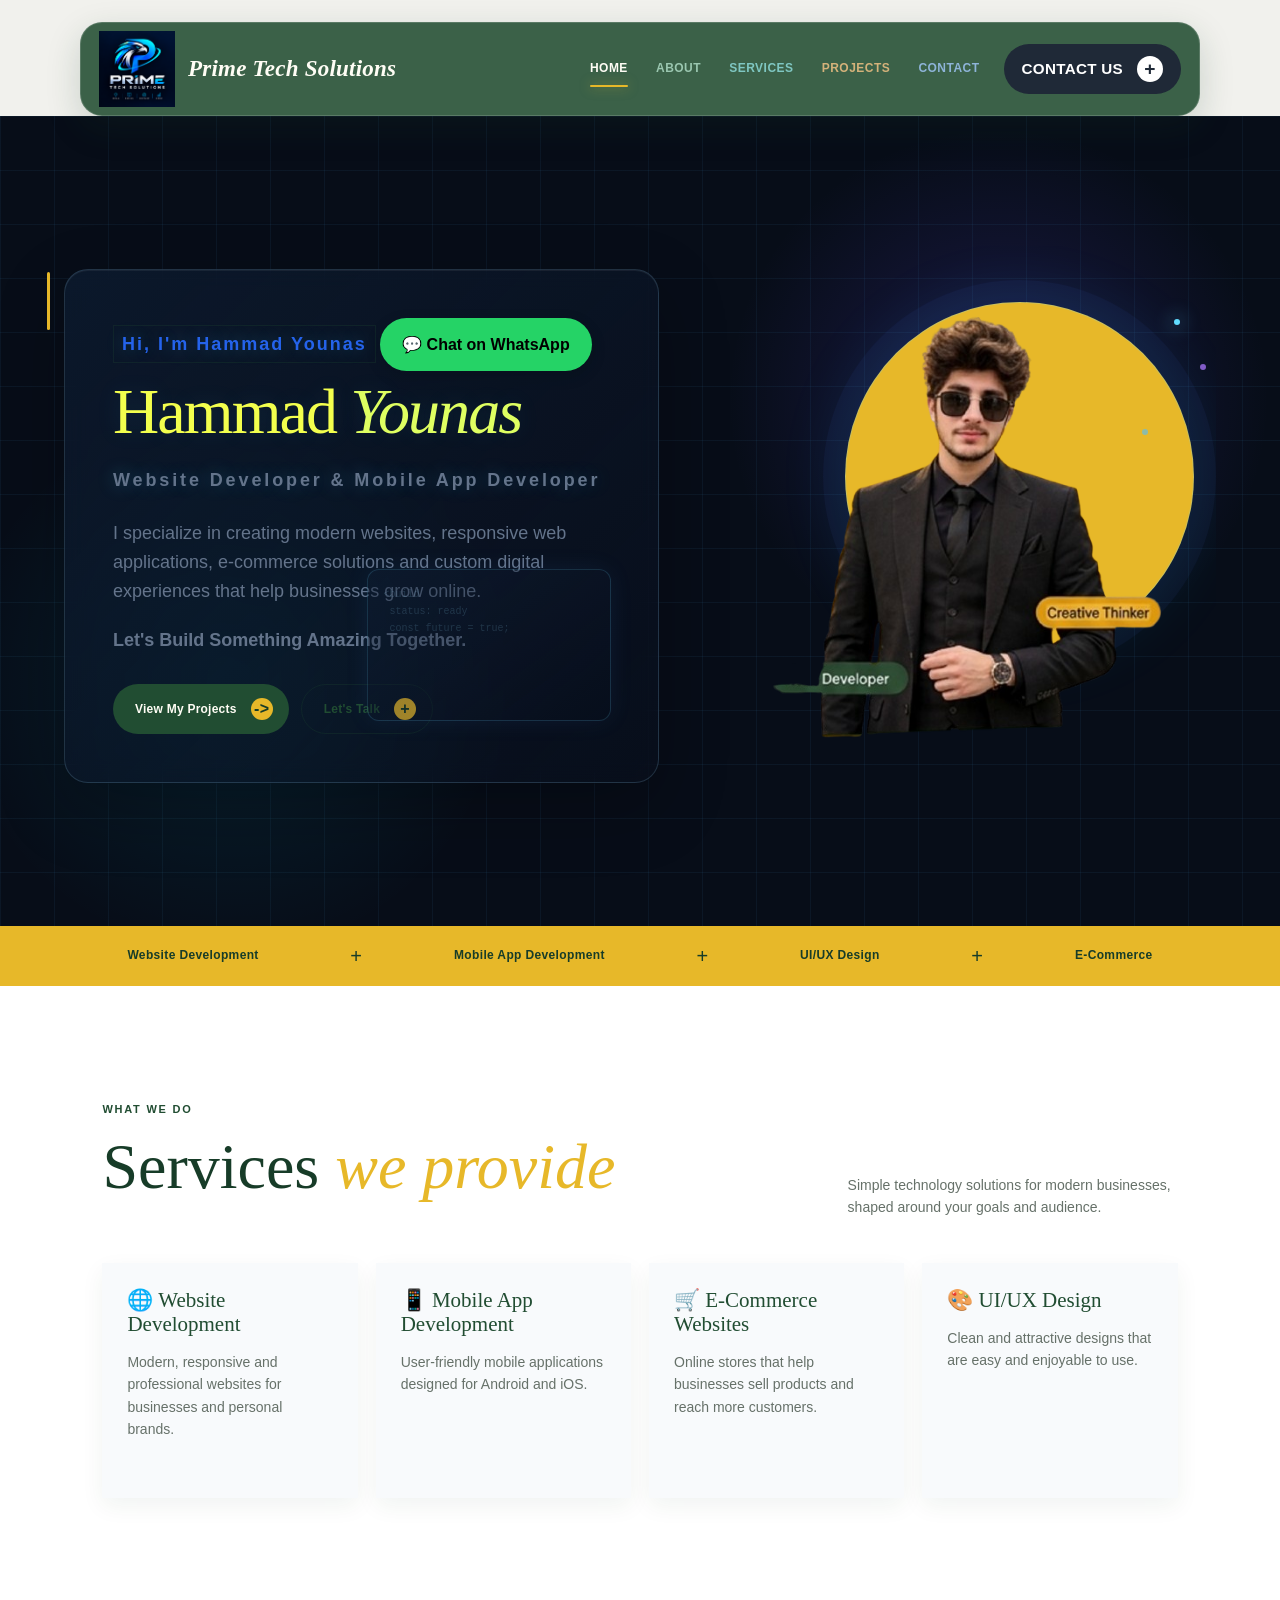
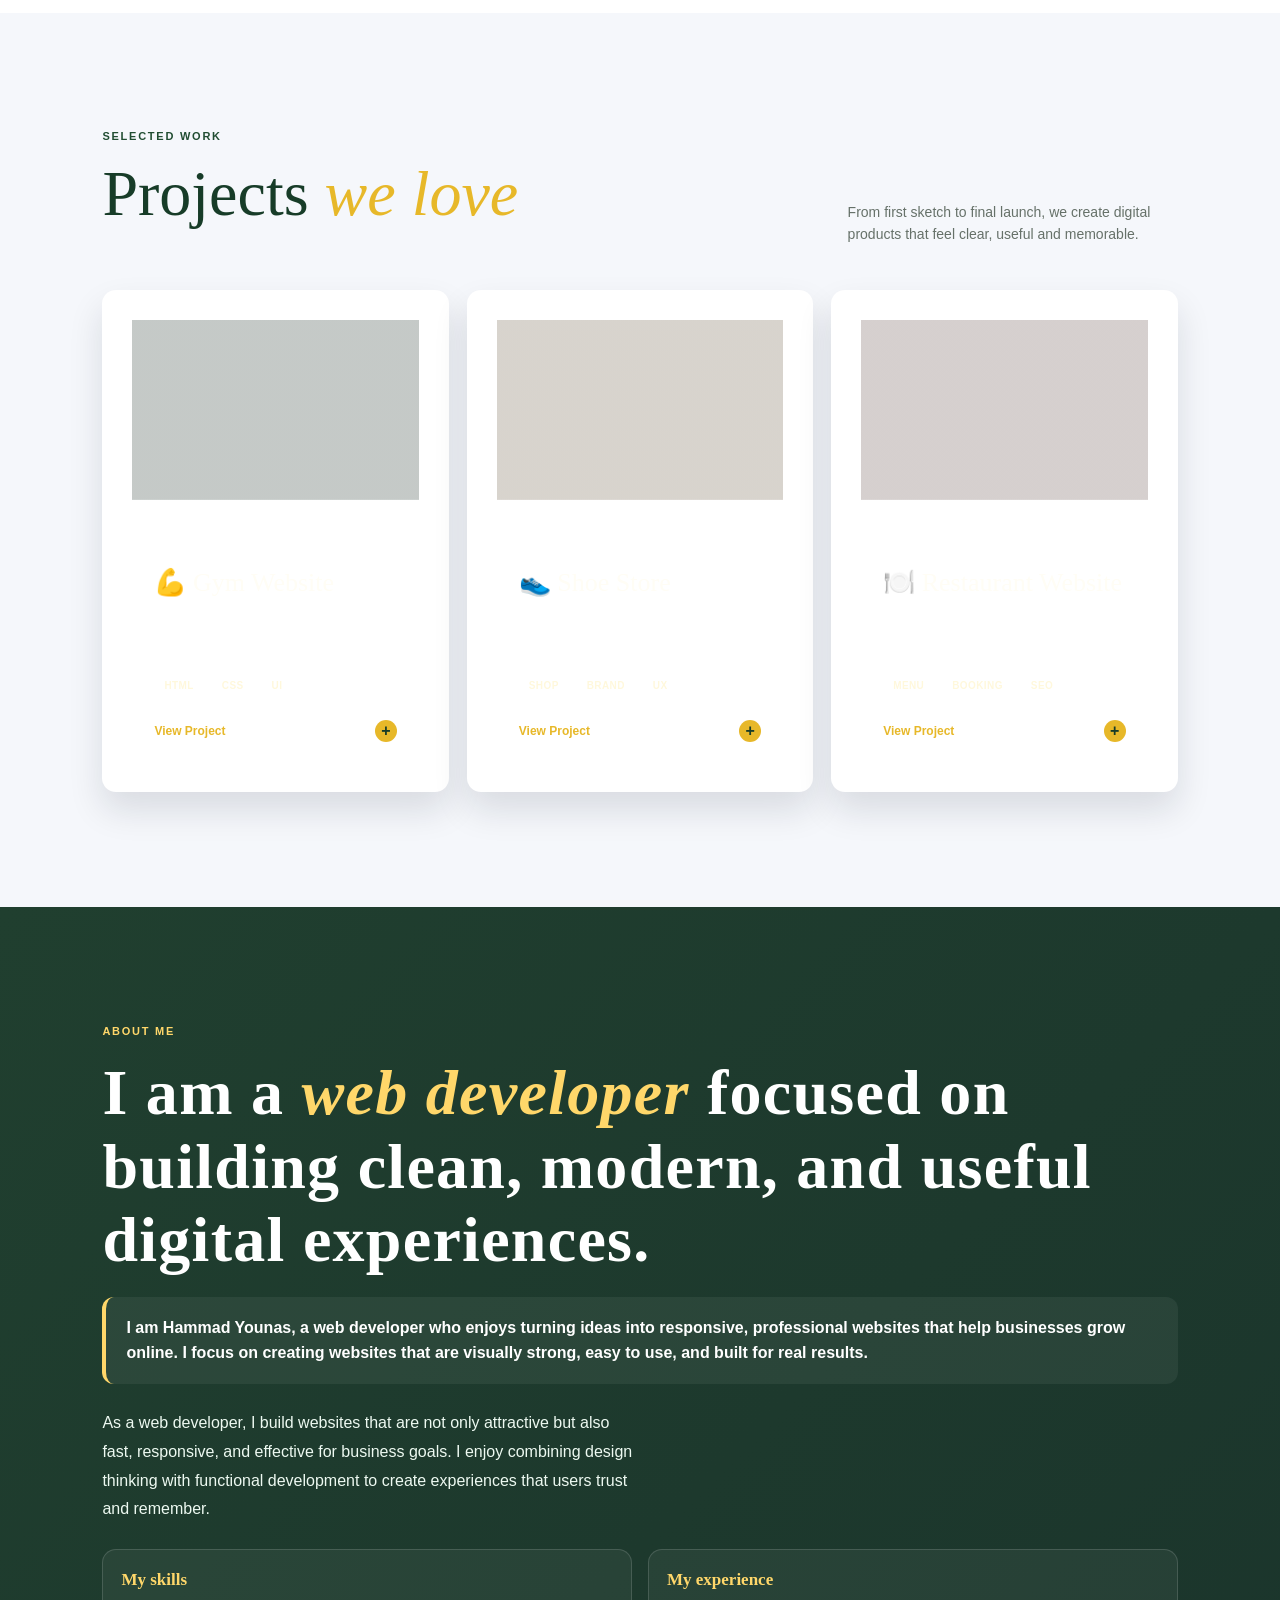
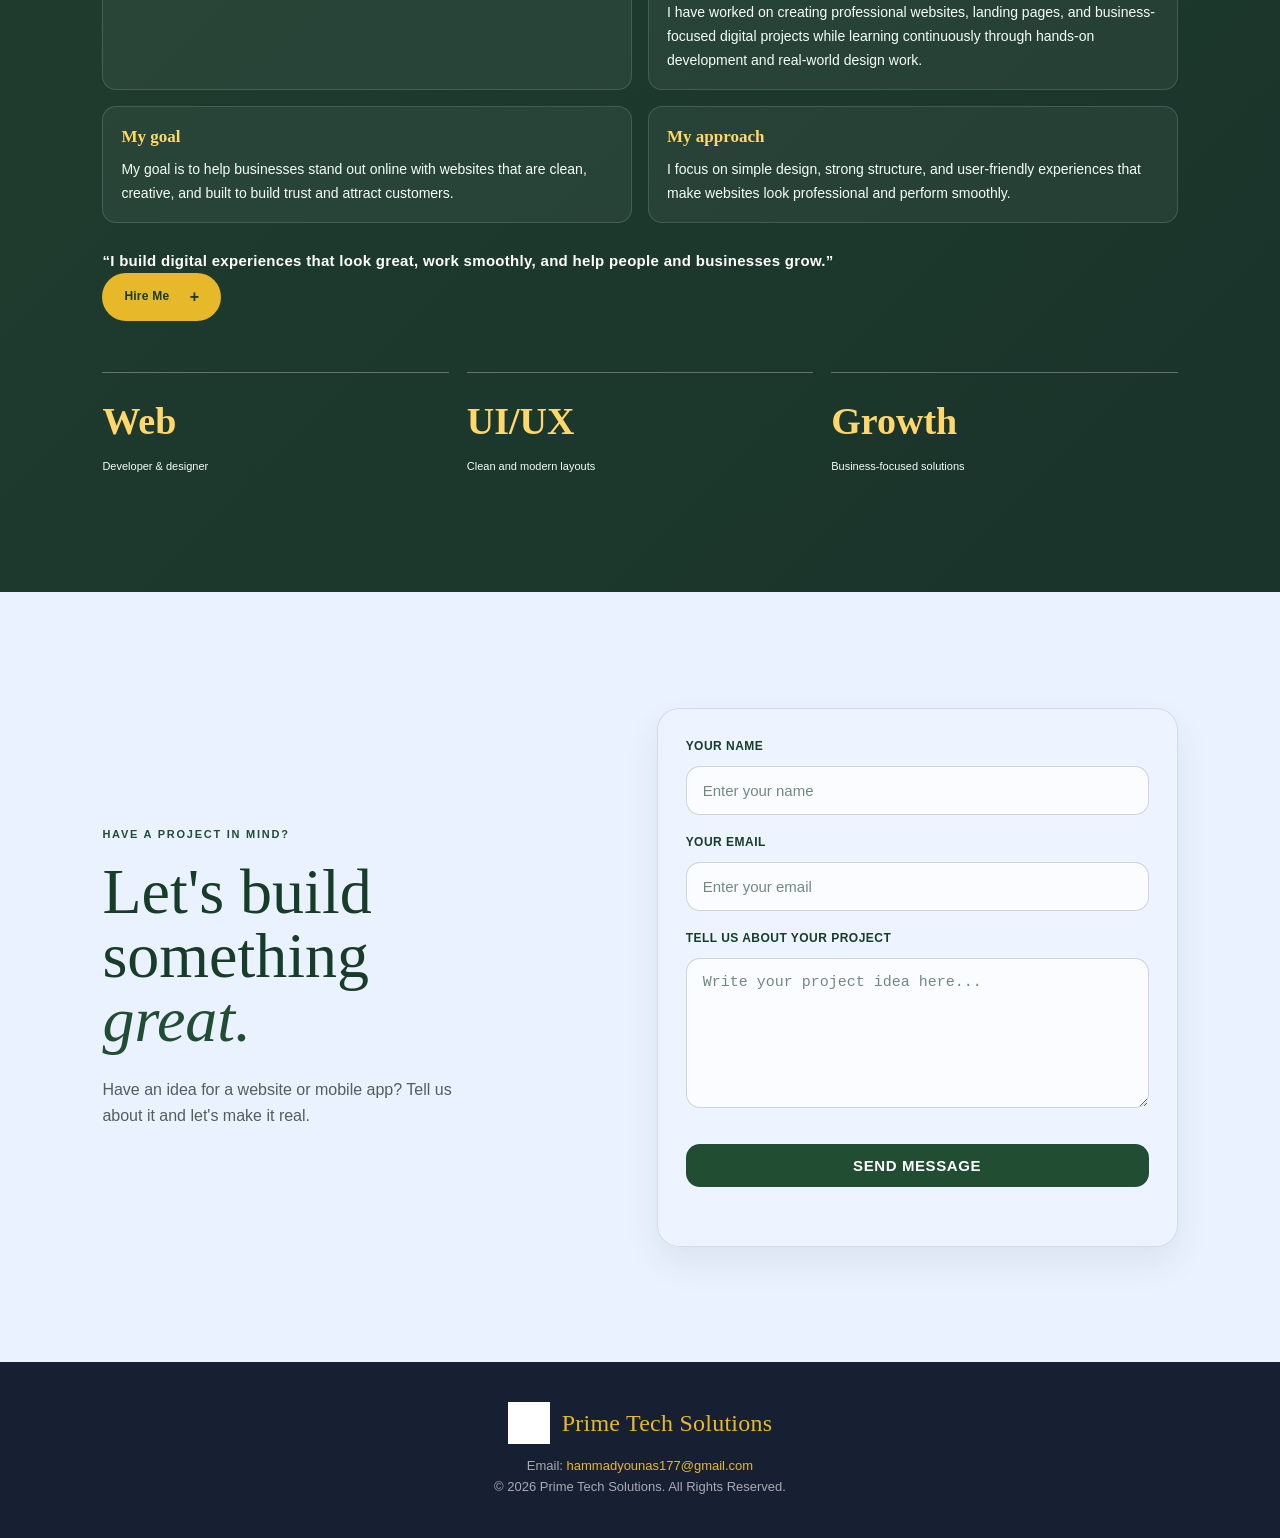
==== index.html @ 23f5b3a0 "Initial portfolio website" ====
<!DOCTYPE html>
<html lang="en">

<head>
    <meta charset="UTF-8">

    <!-- Makes website work properly on mobile -->
    <meta name="viewport" content="width=device-width, initial-scale=1.0">

    <title>Prime Tech Solutions</title>
    <meta name="description" content="Prime Tech Solutions creates modern websites, mobile apps, e-commerce solutions, and user-friendly digital experiences for growing businesses.">
    <link rel="icon" href="images/logo.png" type="image/png">
    <link rel="stylesheet" href="style.css">
</head>

<body>

    <!-- ================= HEADER ================= -->

    <header>

    <a class="brand-lockup" href="#home" aria-label="Prime Tech Solutions home">
        <span class="logo">
            <img src="images/logo.png" alt="Prime Tech Solutions Logo">
        </span>
        <span class="brand-copy">
            <strong>Prime Tech Solutions</strong>
        </span>
    </a>

        <button class="nav-toggle" type="button" aria-expanded="false" aria-controls="primary-nav" aria-label="Open navigation menu">
            <span></span>
            <span></span>
            <span></span>
        </button>

        <nav id="primary-nav">
            <a href="#home" aria-current="page">Home</a>
            <a href="#about">About</a>
            <a href="#services">Services</a>
            <a href="#projects">Projects</a>
            <a href="#contact">Contact</a>
        </nav>

        <a class="header-cta" href="#contact">Contact Us <span>+</span></a>

    </header>


    <!-- ================= HOME ================= -->

    <main>
      

        <section id="home" class="hero">

            <div class="hero-content">
                <p class="hero-greeting">Hi, I'm Hammad Younas</p>
                  <a
  href="https://wa.me/923311480210?text=Hello%20Prime%20Tech%20Solutions%2C%20I%20would%20like%20to%20discuss%20your%20services."
  target="_blank"
    rel="noopener noreferrer"
  class="whatsapp-button"
>
  💬 Chat on WhatsApp
</a>

                <h1>
                    Hammad <em>Younas</em>
                </h1>
         

                <p class="hero-role">Website Developer &amp; Mobile App Developer</p>

                <p class="hero-copy">
                    I specialize in creating modern websites, responsive web
                    applications, e-commerce solutions and custom digital
                    experiences that help businesses grow online.
                </p>

                <p class="hero-tagline">Let's Build Something Amazing Together.</p>

                <div class="hero-actions">
                    <a class="button button-dark" href="#projects">View My Projects <span>-></span></a>
                    <a class="button button-light" href="#contact">Let's Talk <span>+</span></a>
                </div>
            </div>

            <div class="hero-visual hero-portrait" aria-label="Hammad Younas, web developer and creative thinker">
                <img src="images/my-removebg-preview.png" alt="Hammad Younas, web developer and software developer">
            </div>

        </section>

        <div class="service-ribbon" aria-label="Our specialties">
            <span>Website Development</span><b>+</b><span>Mobile App Development</span><b>+</b><span>UI/UX Design</span><b>+</b><span>E-Commerce</span>
        </div>


        <!-- ================= SERVICES ================= -->

        <section id="services" class="section services-section">

            <div class="section-heading">
                <div><p class="eyebrow">WHAT WE DO</p><h2>Services <em>we provide</em></h2></div>
                <p>Simple technology solutions for modern businesses, shaped around your goals and audience.</p>
            </div>

            <div class="card-grid services-grid">
            <article class="service-card">

                <h3>🌐 Website Development</h3>

                <p>
                    Modern, responsive and professional websites
                    for businesses and personal brands.
                </p>

            </article>


            <article class="service-card">

                <h3>📱 Mobile App Development</h3>

                <p>
                    User-friendly mobile applications designed
                    for Android and iOS.
                </p>

            </article>


            <article class="service-card">

                <h3>🛒 E-Commerce Websites</h3>

                <p>
                    Online stores that help businesses sell
                    products and reach more customers.
                </p>

            </article>


            <article class="service-card">

                <h3>🎨 UI/UX Design</h3>

                <p>
                    Clean and attractive designs that are easy
                    and enjoyable to use.
                </p>

            </article>
            </div>

        </section>


        <!-- ================= PROJECTS ================= -->

        <section id="projects" class="section projects-section">

            <div class="section-heading">
                <div><p class="eyebrow">SELECTED WORK</p><h2>Projects <em>we love</em></h2></div>
                <p>From first sketch to final launch, we create digital products that feel clear, useful and memorable.</p>
            </div>

            <div class="card-grid projects-grid">
                <article class="project-card project-gym">
                    <div class="project-visual" aria-label="Gym website preview"></div>
                    <div class="project-content">
                        <div class="project-meta">
                            <span>Branding</span>
                            <span>Landing Page</span>
                        </div>
                        <h3>💪 Gym Website</h3>
                        <p>
                            A modern website for gyms, trainers and
                            fitness businesses.
                        </p>
                        <div class="project-tags">
                            <span>HTML</span>
                            <span>CSS</span>
                            <span>UI</span>
                        </div>
                        <a href="#contact">View Project <span>+</span></a>
                    </div>
                </article>

                <article class="project-card project-shoe">
                    <div class="project-visual" aria-label="Shoe store preview"></div>
                    <div class="project-content">
                        <div class="project-meta">
                            <span>E-Commerce</span>
                            <span>Storefront</span>
                        </div>
                        <h3>👟 Shoe Store</h3>
                        <p>
                            A stylish e-commerce website for selling
                            shoes and fashion products.
                        </p>
                        <div class="project-tags">
                            <span>Shop</span>
                            <span>Brand</span>
                            <span>UX</span>
                        </div>
                        <a href="#contact">View Project <span>+</span></a>
                    </div>
                </article>

                <article class="project-card project-food">
                    <div class="project-visual" aria-label="Restaurant website preview"></div>
                    <div class="project-content">
                        <div class="project-meta">
                            <span>Food</span>
                            <span>Business</span>
                        </div>
                        <h3>🍽️ Restaurant Website</h3>
                        <p>
                            A professional website for restaurants
                            with menu and contact information.
                        </p>
                        <div class="project-tags">
                            <span>Menu</span>
                            <span>Booking</span>
                            <span>SEO</span>
                        </div>
                        <a href="#contact">View Project <span>+</span></a>
                    </div>
                </article>
            </div>

        </section>

        <!-- ================= ABOUT ================= -->

        <section id="about" class="about-section">

            <div class="about-copy">
                <p class="eyebrow">ABOUT ME</p>
                <h2>I am a <em>web developer</em> focused on building clean, modern, and useful digital experiences.</h2>

                <div class="about-intro">
                    I am Hammad Younas, a web developer who enjoys turning ideas into responsive, professional websites that help businesses grow online. I focus on creating websites that are visually strong, easy to use, and built for real results.
                </div>

                <p>As a web developer, I build websites that are not only attractive but also fast, responsive, and effective for business goals. I enjoy combining design thinking with functional development to create experiences that users trust and remember.</p>

                <div class="about-grid">
                    <div class="about-box">
                        <h3>My skills</h3>
                        <ul class="about-list">
                            <li>HTML5 &amp; CSS3</li>
                            <li>JavaScript</li>
                            <li>Responsive web design</li>
                            <li>UI/UX design basics</li>
                            <li>Modern website layouts</li>
                        </ul>
                    </div>

                    <div class="about-box">
                        <h3>My experience</h3>
                        <p>I have worked on creating professional websites, landing pages, and business-focused digital projects while learning continuously through hands-on development and real-world design work.</p>
                    </div>

                    <div class="about-box">
                        <h3>My goal</h3>
                        <p>My goal is to help businesses stand out online with websites that are clean, creative, and built to build trust and attract customers.</p>
                    </div>

                    <div class="about-box">
                        <h3>My approach</h3>
                        <p>I focus on simple design, strong structure, and user-friendly experiences that make websites look professional and perform smoothly.</p>
                    </div>
                </div>

                <div class="about-quote">“I build digital experiences that look great, work smoothly, and help people and businesses grow.”</div>
                <a class="button button-yellow" href="#contact">Hire Me <span>+</span></a>
            </div>

            <div class="about-stats">
                <div><strong>Web</strong><span>Developer &amp; designer</span></div>
                <div><strong>UI/UX</strong><span>Clean and modern layouts</span></div>
                <div><strong>Growth</strong><span>Business-focused solutions</span></div>
            </div>

        </section>


        <!-- ================= CONTACT ================= -->

        <section id="contact" class="contact-section">

            <div class="contact-intro">
                <p class="eyebrow">HAVE A PROJECT IN MIND?</p>
                <h2>Let's build something <em>great.</em></h2>

                <p>Have an idea for a website or mobile app? Tell us about it and let's make it real.</p>
            </div>


            <form class="contact-form">

                <div class="field-group">
                    <label for="name">Your Name</label>
                    <input id="name" name="name" type="text" placeholder="Enter your name" autocomplete="name" required>
                </div>

                <div class="field-group">
                    <label for="email">Your Email</label>
                    <input id="email" name="email" type="email" placeholder="Enter your email" autocomplete="email" required>
                </div>

                <div class="field-group">
                    <label for="message">Tell Us About Your Project</label>
                    <textarea id="message" name="message" placeholder="Write your project idea here..." rows="5" minlength="10" required></textarea>
                </div>

                <button type="submit">
                    Send Message
                </button>
                <p class="form-status" role="status" aria-live="polite"></p>

            </form>

        </section>

    </main>


    <!-- ================= FOOTER ================= -->

    <footer>

        <div class="footer-brand">
            <span class="logo">
                <img src="images/logo.png" alt="Prime Tech Solutions Logo">
            </span>
            <h3>Prime Tech Solutions</h3>
        </div>

        <p>Email: <a href="mailto:hammadyounas177@gmail.com">hammadyounas177@gmail.com</a></p>

        <p>
            © 2026 Prime Tech Solutions. All Rights Reserved.
        </p>

    </footer>

    <script>
        const navToggle = document.querySelector('.nav-toggle');
        const primaryNav = document.querySelector('#primary-nav');

        navToggle.addEventListener('click', () => {
            const isOpen = navToggle.getAttribute('aria-expanded') === 'true';
            navToggle.setAttribute('aria-expanded', String(!isOpen));
            navToggle.setAttribute('aria-label', isOpen ? 'Open navigation menu' : 'Close navigation menu');
            primaryNav.classList.toggle('is-open', !isOpen);
        });

        primaryNav.addEventListener('click', (event) => {
            if (event.target.matches('a')) {
                navToggle.setAttribute('aria-expanded', 'false');
                navToggle.setAttribute('aria-label', 'Open navigation menu');
                primaryNav.classList.remove('is-open');
            }
        });

        const contactForm = document.querySelector('.contact-form');
        const formStatus = document.querySelector('.form-status');

        contactForm.addEventListener('submit', (event) => {
            event.preventDefault();
            formStatus.textContent = 'Your details are ready. Please email or WhatsApp us to send your project request.';
            contactForm.reset();
        });
    </script>

</body>

</html>
---- style.css ----
/* =========================
   BASIC SETTINGS
========================= */

* {
    margin: 0;
    padding: 0;
    box-sizing: border-box;
}

html {
    scroll-behavior: smooth;
    scroll-padding-top: 110px;
}

body {
    font-family: Arial, sans-serif;
    background-color: #f5f7fb;
    color: #172033;
    line-height: 1.6;
    overflow-x: hidden;
}

img, svg {
    display: block;
    max-width: 100%;
}

main {
    overflow: hidden;
}


/* =========================
   HEADER
========================= */

header {
    background-color: white;
    padding: 20px 8%;

    display: flex;
    justify-content: space-between;
    align-items: center;

    position: sticky;
    top: 0;

    box-shadow: 0 2px 15px rgba(0, 0, 0, 0.08);
}

header h1 {
    color: #2563eb;
    font-size: 25px;
}

.logo {
    display: flex;
    align-items: center;
    flex-shrink: 0;
}

.logo img {
    display: block;
    width: min(220px, 28vw);
    height: auto;
    max-height: 70px;
    object-fit: contain;
}

.brand-lockup {
    display: inline-flex;
    align-items: center;
    gap: 10px;
    color: inherit;
    text-decoration: none;
}

.brand-copy {
    display: flex;
    flex-direction: column;
    line-height: 1;
}

.brand-copy strong {
    font-size: 16px;
    letter-spacing: 0.02em;
}

.brand-copy small {
    margin-top: 4px;
    color: #64748b;
    font-size: 9px;
    font-weight: bold;
    letter-spacing: 0.2em;
    text-transform: uppercase;
}


/* =========================
   NAVIGATION
========================= */

nav {
    display: flex;
    align-items: center;
    gap: 25px;
}

nav a {
    text-decoration: none;
    color: #1f2937;
    font-family: "Segoe UI", Tahoma, sans-serif;
    font-size: 11.15rem;
    font-weight: 800;
    letter-spacing: 0.06em;
    text-transform: uppercase;
    transition: color 0.2s ease, transform 0.2s ease;
    padding: 8px 4px;
}

nav a:hover {
    color: #1f2937;
    transform: translateY(-1px);
}

.header-cta {
    display: inline-flex;
    align-items: center;
    gap: 10px;
    padding: 12px 18px;
    border-radius: 999px;
    background: #1f2937;
    color: #ffffff;
    text-decoration: none;
    font-size: 1.05rem;
    font-weight: 800;
    letter-spacing: 0.06em;
    text-transform: uppercase;
    transition: transform 0.2s ease, background 0.2s ease;
}

.header-cta:hover {
    background: #111827;
    transform: translateY(-1px);
}

.header-cta span {
    display: inline-grid;
    place-items: center;
    width: 26px;
    height: 26px;
    border-radius: 50%;
    background: #ffffff;
    color: #1f2937;
    font-size: 1.3rem;
    line-height: 1;
}


/* =========================
   SECTIONS
========================= */

section {
    padding: 90px 8%;
}

section h2 {
    font-size: 38px;
    margin-bottom: 20px;
}


/* =========================
   HOME
========================= */

#home {
    min-height: 90vh;
    display: flex;
    flex-direction: column;
    justify-content: center;

    background: linear-gradient(
        135deg,
        #1ce45c,
        rgb(23, 255, 135)
    );
}

#home p:first-child {
    color: #2563eb;
    font-weight: bold;
    letter-spacing: 2px;
}

#home h2 {
    font-size: 55px;
    max-width: 800px;
    line-height: 1.1;
    margin: 15px 0;
}

#home p {
    max-width: 650px;
    color: #64748b;
    font-size: 18px;
}


/* =========================
   BUTTON
========================= */

button {
    background-color: #2563eb;
    color: white;

    border: none;
    border-radius: 8px;

    padding: 13px 25px;

    margin-top: 20px;

    font-size: 15px;
    cursor: pointer;

    transition: 0.3s;
}

button:hover {
    background-color: #1d4ed8;
    transform: translateY(-3px);
}


/* =========================
   SERVICES
========================= */

#services {
    background-color: white;
}

#services article {
    display: inline-block;
    vertical-align: top;

    width: 23%;

    margin: 1%;

    padding: 25px;

    min-height: 220px;

    background-color: #f8fafc;

    border-radius: 15px;

    box-shadow: 0 8px 25px rgba(0, 0, 0, 0.06);

    transition: 0.3s;
}

#services article:hover {
    transform: translateY(-8px);
}

#services h3 {
    margin-bottom: 15px;
}


/* =========================
   PROJECTS
========================= */

#projects {
    background-color: #f5f7fb;
}

#projects article {
    display: inline-block;
    vertical-align: top;

    width: 30%;

    margin: 1%;

    padding: 30px;

    min-height: 230px;

    background-color: white;

    border-radius: 15px;

    box-shadow: 0 8px 25px rgba(0, 0, 0, 0.07);
}


/* =========================
   ABOUT
========================= */

#about {
    background-color: white;
    color: #172033;
}

#about ul {
    list-style: none;
    margin-top: 25px;
}

#about li {
    margin: 12px 0;
}


/* =========================
   CONTACT
========================= */

#contact {
    background-color: #eaf2ff;
}

form {
    max-width: 600px;
}

input,
textarea {
    width: 100%;

    padding: 14px;

    margin-top: 7px;

    border: 1px solid #cbd5e1;

    border-radius: 8px;

    font-size: 15px;
}


/* =========================
   FOOTER
========================= */

footer {
    background-color: #172033;

    color: white;

    text-align: center;

    padding: 40px 20px;
}


/* =========================
   MOBILE
========================= */

@media (max-width: 768px) {

    header {
        flex-direction: column;
        gap: 15px;
    }

    .logo img {
        width: min(210px, 70vw);
        max-height: 60px;
    }

    nav {
        gap: 12px;
        flex-wrap: wrap;
        justify-content: center;
    }

    #home h2 {
        font-size: 40px;
    }

    #services article,
    #projects article {
        width: 100%;
        margin: 10px 0;
    }

}

/* =========================
   PRIME STUDIO VISUAL SYSTEM
========================= */

:root {
    --forest: #214d32;
    --forest-deep: #173c28;
    --ink: #17251c;
    --paper: #f3f1e9;
    --cream: #fffdf5;
    --yellow: #e7b829;
    --muted: #667169;
    --line: rgba(33, 77, 50, 0.16);
}

body {
    font-family: Arial, sans-serif;
    background: var(--paper);
    color: var(--ink);
}

header {
    z-index: 10;
    padding: 12px clamp(24px, 7vw, 90px);
    background: var(--forest);
    box-shadow: none;
    border-bottom: 1px solid rgba(255, 255, 255, 0.16);
}

.logo img {
    width: 44px;
    height: 44px;
    max-height: 52px;
    filter: brightness(0) invert(1);
}

.brand-copy strong { color: var(--cream); }
.brand-copy small { color: rgba(255, 255, 255, 0.58); }

nav {
    gap: clamp(14px, 2.5vw, 30px);
}

nav a {
    color: rgba(255, 255, 255, 0.75);
    font-size: 12px;
    font-weight: bold;
    letter-spacing: 0.04em;
    transition: color 0.2s ease;
}

nav a:hover,
nav a:focus-visible {
    color: var(--yellow);
}

.header-cta,
.button {
    display: inline-flex;
    align-items: center;
    gap: 14px;
    border-radius: 999px;
    text-decoration: none;
    font-size: 12px;
    font-weight: bold;
    letter-spacing: 0.02em;
}

.header-cta {
    padding: 10px 14px 10px 18px;
    color: var(--forest-deep);
    background: var(--cream);
}

.header-cta span,
.button span,
.project-card a span {
    display: inline-grid;
    place-items: center;
    width: 22px;
    height: 22px;
    border-radius: 50%;
    background: var(--yellow);
    color: var(--forest-deep);
    font-size: 16px;
    line-height: 1;
}

.hero {
    position: relative;
    display: grid;
    grid-template-columns: minmax(0, 1.05fr) minmax(360px, 0.95fr);
    align-items: center;
    gap: 4vw;
    min-height: 650px;
    padding: clamp(70px, 9vw, 125px) clamp(24px, 9vw, 120px);
    overflow: hidden;
    background: var(--paper);
}

.hero::before {
    position: absolute;
    right: -170px;
    bottom: -230px;
    width: 600px;
    height: 600px;
    border: 1px solid rgba(33, 77, 50, 0.11);
    border-radius: 50%;
    content: "";
}

.hero-content,
.hero-visual {
    position: relative;
    z-index: 1;
}

.eyebrow {
    margin-bottom: 16px;
    color: var(--forest);
    font-size: 11px;
    font-weight: bold;
    letter-spacing: 0.16em;
}

.hero-greeting {
    display: inline-block;
    margin-bottom: 18px;
    padding: 4px 8px;
    border: 1px solid var(--line);
    color: var(--muted);
    font-size: 14px;
}

h1,
h2,
h3 {
    font-family: Georgia, 'Times New Roman', serif;
    font-weight: normal;
}

h1 {
    max-width: 700px;
    color: var(--forest-deep);
    font-size: clamp(38px, 5vw, 70px);
    line-height: 0.98;
    letter-spacing: -0.03em;
}

h1 em,
h2 em {
    color: var(--yellow);
    font-style: italic;
}

.hero-copy {
    max-width: 520px;
    margin: 26px 0 30px;
    color: var(--muted);
    font-size: 17px;
}

.hero-role {
    margin-top: 24px;
    color: var(--forest);
    font-size: 13px;
    font-weight: bold;
    letter-spacing: 0.2em;
    line-height: 1.7;
}

.hero-actions {
    display: flex;
    flex-wrap: wrap;
    gap: 12px;
}

.button {
    padding: 13px 16px 13px 22px;
}

.button-dark {
    color: var(--cream);
    background: var(--forest);
}

.button-light {
    color: var(--forest);
    border: 1px solid var(--line);
}

.button-yellow {
    color: var(--forest-deep);
    background: var(--yellow);
}

.hero-visual {
    display: grid;
    place-items: center;
    min-height: 430px;
    border-radius: 48% 48% 12px 12px;
    background: var(--forest);
    overflow: hidden;
}

.hero-portrait {
    display: block;
    width: 100%;
    height: min(610px, calc(100vh - 120px));
    min-height: 520px;
    position: relative;
    border-radius: 0;
    background: transparent;
    box-shadow: none;
}

.hero-portrait::before {
    position: absolute;
    top: 15%;
    right: 8%;
    width: 78%;
    aspect-ratio: 1;
    border-radius: 50%;
    background: var(--yellow);
    content: "";
}

.hero-portrait img {
    display: block;
    position: absolute;
    z-index: 1;
    top: 0;
    right: -34%;
    width: 165%;
    height: 100%;
    object-fit: cover;
    object-position: 78% 42%;
    border-radius: 0 0 38% 38%;
}


.visual-ring {
    width: min(82%, 390px);
    aspect-ratio: 1;
    border: 1px solid rgba(255, 255, 255, 0.26);
    border-radius: 50%;
    box-shadow: 0 0 0 28px rgba(231, 184, 41, 0.12), 0 0 0 70px rgba(255, 255, 255, 0.05);
}

.visual-logo {
    position: absolute;
    display: grid;
    place-items: center;
    width: 190px;
    height: 190px;
    border-radius: 50%;
    background: var(--yellow);
}

.visual-logo img {
    width: 72%;
    filter: brightness(0) invert(1);
}

.visual-label {
    position: absolute;
    padding: 8px 14px;
    border-radius: 999px;
    color: var(--forest-deep);
    background: var(--cream);
    font-size: 11px;
    font-weight: bold;
}

.label-one { top: 20%; left: 8%; }
.label-two { top: 39%; right: 7%; }
.label-three { bottom: 19%; left: 12%; }

.visual-caption {
    position: absolute;
    right: 11%;
    bottom: 11%;
    color: rgba(255, 255, 255, 0.72);
    font-family: Georgia, 'Times New Roman', serif;
    font-size: 17px;
    line-height: 1.1;
    text-align: right;
}

.visual-caption strong { color: var(--yellow); font-size: 22px; }

.service-ribbon {
    display: flex;
    align-items: center;
    justify-content: space-around;
    gap: 16px;
    padding: 18px 7%;
    color: var(--forest-deep);
    background: var(--yellow);
    font-size: 12px;
    font-weight: bold;
    letter-spacing: 0.03em;
    text-align: center;
}

.service-ribbon b { font-size: 20px; font-weight: normal; }

.section,
.about-section,
.contact-section {
    padding: clamp(70px, 9vw, 120px) clamp(24px, 8vw, 110px);
}

.services-section { background: var(--cream); }
.projects-section { background: var(--paper); }

.section-heading {
    display: flex;
    align-items: end;
    justify-content: space-between;
    gap: 30px;
    margin-bottom: 44px;
}

.section-heading h2,
.about-section h2,
.contact-section h2 {
    color: var(--black);
    font-size: clamp(38px, 5vw, 65px);
    line-height: 1;
}

.section-heading > p {
    max-width: 330px;
    color: var(--muted);
    font-size: 14px;
}

.card-grid {
    display: grid;
    gap: 18px;
}

.services-grid { grid-template-columns: repeat(4, 1fr); }
.projects-grid { grid-template-columns: repeat(3, 1fr); }

.service-card,
.project-card {
    width: auto !important;
    min-height: 0 !important;
    margin: 0 !important;
    border-radius: 0 !important;
    box-shadow: none !important;
}

.service-card {
    min-height: 235px !important;
    padding: 28px 22px;
    border: 1px solid var(--line);
    background: transparent;
    transition: transform 0.25s ease, background 0.25s ease;
}

.service-card:hover { transform: translateY(-7px); background: var(--paper); }
.service-card h3 { margin-bottom: 16px; color: var(--forest); font-size: 21px; line-height: 1.15; }
.service-card p, .project-card p { color: var(--muted); font-size: 14px; }

.project-card {
    display: flex;
    min-height: 310px !important;
    flex-direction: column;
    justify-content: end;
    padding: 0;
    overflow: hidden;
    color: var(--cream);
    background: var(--forest);
    border-radius: 22px !important;
    box-shadow: 0 18px 35px rgba(15, 23, 42, 0.12) !important;
}

.project-visual {
    position: relative;
    min-height: 180px;
    background-size: cover;
    background-position: center;
    border-bottom: 1px solid rgba(255, 255, 255, 0.12);
}

.project-gym .project-visual {
    background-image: linear-gradient(rgba(12, 31, 22, 0.24), rgba(12, 31, 22, 0.24)),
        url('https://images.unsplash.com/photo-1534438327276-14e5300c3a48?auto=format&fit=crop&w=1200&q=80');
}

.project-shoe .project-visual {
    background-image: linear-gradient(rgba(59, 38, 6, 0.2), rgba(59, 38, 6, 0.2)),
        url('https://images.unsplash.com/photo-1542291026-7eec264c27ff?auto=format&fit=crop&w=1200&q=80');
}

.project-food .project-visual {
    background-image: linear-gradient(rgba(48, 18, 12, 0.2), rgba(48, 18, 12, 0.2)),
        url('https://images.unsplash.com/photo-1559339352-11d035aa65de?auto=format&fit=crop&w=1200&q=80');
}

.project-content {
    display: flex;
    flex-direction: column;
    gap: 12px;
    padding: 22px 22px 20px;
}

.project-meta {
    display: flex;
    flex-wrap: wrap;
    gap: 8px;
}

.project-meta span,
.project-tags span,
.about-badges span {
    display: inline-flex;
    align-items: center;
    justify-content: center;
    padding: 6px 10px;
    border-radius: 999px;
    font-size: 10px;
    font-weight: 700;
    letter-spacing: 0.04em;
    text-transform: uppercase;
}

.project-meta span {
    background: rgba(255, 255, 255, 0.12);
    color: rgba(255, 255, 255, 0.8);
}

.project-card h3 { margin-bottom: 0; color: var(--cream); font-size: 26px; }
.project-card p { color: rgba(255, 255, 255, 0.72); margin: 0; }
.project-tags {
    display: flex;
    flex-wrap: wrap;
    gap: 8px;
}

.project-tags span {
    background: rgba(255, 255, 255, 0.12);
    color: #fff8dc;
}

.project-card a { display: flex; align-items: center; justify-content: space-between; margin-top: 8px; color: var(--yellow); font-size: 12px; font-weight: bold; text-decoration: none; }
.project-gym { background: linear-gradient(145deg, #2c6643, #173c28); }
.project-shoe { background: linear-gradient(145deg, #c38e17, #8e6514); }
.project-food { background: linear-gradient(145deg, #a45332, #642e23); }

.about-section {
    display: grid;
    grid-template-columns: 1.2fr 0.8fr;
    align-items: center;
    gap: 4vw 5vw;
    color: #ffffff;
    background: var(--forest);
}

.about-copy {
    display: block;
    position: relative;
    z-index: 1;
    color: #ffffff;
}

.about-section .eyebrow { color: #ffd866; }
.about-section h2 {
    color: #ffffff;
    margin-bottom: 20px;
    line-height: 1.15;
}
.about-copy > p:not(.eyebrow) {
    max-width: 530px;
    margin: 25px 0;
    font-size: 16px;
    color: #edf7ef;
    line-height: 1.8;
    font-weight: 500;
}
.about-badges {
    display: flex;
    flex-wrap: wrap;
    gap: 10px;
    margin-bottom: 26px;
}

.about-badges span {
    background: rgba(255, 255, 255, 0.08);
    border: 1px solid rgba(255, 255, 255, 0.18);
    color: #ffffff;
    font-weight: 700;
}

.about-stats {
    display: grid;
    grid-template-columns: repeat(3, 1fr);
    gap: 18px;
    position: relative;
    z-index: 1;
}
.about-stats div { padding-top: 18px; border-top: 1px solid rgba(255, 255, 255, 0.3); }
.about-stats strong { display: block; color: #ffd866; font-family: Georgia, 'Times New Roman', serif; font-size: 38px; }
.about-stats span { font-size: 11px; color: #edf7ef; }
.about-section ul { display: none; }
.skills-pointer { display: none; }

.contact-section {
    display: grid;
    grid-template-columns: 0.9fr 1.1fr;
    gap: 10vw;
    background: var(--yellow);
    align-items: center;
}
.contact-section .eyebrow { color: var(--forest); }
.contact-section h2 { max-width: 470px; }
.contact-intro > p:last-child { max-width: 380px; margin-top: 25px; color: rgba(23, 37, 28, 0.72); }

.contact-form {
    background: rgba(255, 255, 255, 0.18);
    border: 1px solid rgba(23, 60, 40, 0.12);
    border-radius: 22px;
    padding: 28px;
    box-shadow: 0 16px 35px rgba(23, 60, 40, 0.08);
}

.field-group {
    margin-bottom: 18px;
}

label {
    display: block;
    margin-bottom: 10px;
    color: var(--forest-deep);
    font-size: 12px;
    font-weight: 700;
    letter-spacing: 0.04em;
    text-transform: uppercase;
}

input, textarea {
    width: 100%;
    margin: 0;
    padding: 15px 16px;
    border: 1px solid rgba(23, 60, 40, 0.2);
    border-radius: 14px;
    outline: none;
    background: rgba(255, 255, 255, 0.75);
    color: var(--forest-deep);
    font-size: 15px;
    transition: border-color 0.2s ease, box-shadow 0.2s ease, background 0.2s ease;
}

input::placeholder,
textarea::placeholder {
    color: rgba(23, 60, 40, 0.6);
}

input:focus, textarea:focus {
    border-color: var(--forest-deep);
    box-shadow: 0 0 0 4px rgba(23, 60, 40, 0.08);
    background: #fffdf5;
}

textarea {
    resize: vertical;
    min-height: 150px;
}

.contact-form button {
    width: 100%;
    margin-top: 10px;
    background: var(--forest);
    border-radius: 14px;
    font-weight: 700;
    letter-spacing: 0.04em;
    text-transform: uppercase;
}
.contact-form button:hover { background: var(--forest-deep); }

.footer-brand { display: inline-flex; align-items: center; gap: 12px; margin-bottom: 12px; }
.footer-brand .logo img { width: 42px; height: 42px; }
footer h3 { color: var(--yellow); font-size: 25px; }
footer p { color: rgba(255, 255, 255, 0.62); font-size: 13px; }
footer a { color: var(--yellow); text-decoration: none; }
footer a:hover, footer a:focus-visible { text-decoration: underline; }
.form-status { min-height: 1.6em; margin-top: 12px; color: var(--forest-deep); font-size: 12px; }

@media (max-width: 1024px) {
    .services-grid,
    .projects-grid {
        grid-template-columns: repeat(2, minmax(0, 1fr));
    }

    .about-section {
        grid-template-columns: 1fr;
    }
}

@media (max-width: 850px) {
    header {
        flex-wrap: wrap;
        justify-content: center;
        gap: 12px 22px;
    }

    .hero {
        grid-template-columns: 1fr;
        gap: 26px;
        padding-right: 6vw;
        padding-left: 6vw;
    }

    .hero-visual,
    .hero-portrait {
        min-height: 420px;
        height: 420px;
    }

    .section-heading {
        align-items: start;
        flex-direction: column;
    }

    .section-heading > p {
        max-width: 100%;
    }

    .services-grid,
    .projects-grid,
    .about-section,
    .contact-section {
        grid-template-columns: 1fr;
    }

    .about-section, .contact-section {
        gap: 45px;
    }
}

@media (max-width: 560px) {
    body {
        overflow-x: hidden;
    }

    header {
        padding: 12px 18px;
    }

    .brand-copy strong { font-size: 14px; }
    .brand-copy small { font-size: 8px; }
    nav { order: 3; width: 100%; }
    .header-cta { font-size: 11px; }

    .hero {
        grid-template-columns: 1fr;
        gap: 12px;
        min-height: auto;
        padding: 65px 18px 55px;
    }

    h1 { font-size: clamp(34px, 10vw, 50px); }
    .hero-role { font-size: 9px; letter-spacing: 0.12em; }
    .hero-copy { font-size: 12px; line-height: 1.45; }
    .hero-actions {
        display: grid;
        gap: 7px;
    }
    .hero-actions .button {
        width: 100%;
        justify-content: center;
        padding: 9px 10px 9px 12px;
        font-size: 9px;
    }

    .hero-visual,
    .hero-portrait {
        min-height: 300px;
        height: 390px;
    }

    .hero-portrait img {
        right: -38%;
        width: 175%;
        object-position: 78% 40%;
    }

    .service-ribbon {
        overflow: hidden;
        justify-content: start;
        white-space: nowrap;
        flex-wrap: nowrap;
    }
    .service-ribbon span:nth-of-type(n + 3), .service-ribbon b:nth-of-type(n + 3) { display: none; }

    .services-grid,
    .projects-grid {
        grid-template-columns: 1fr;
    }

    .about-stats {
        grid-template-columns: 1fr;
        gap: 10px;
    }
    .about-stats strong { font-size: 30px; }

    form button,
    input,
    textarea {
        width: 100%;
    }
}

/* =========================
   DEVELOPER PORTFOLIO HERO
========================= */

.hero {
    grid-template-columns: minmax(0, 1fr) minmax(360px, 0.8fr);
    min-height: 680px;
    background: #07111f;
}

.hero::before {
    border-color: rgba(72, 211, 255, 0.12);
}

.hero-content {
    max-width: 680px;
    animation: hero-copy-in 0.7s ease both;
}

.hero-greeting {
    border-color: rgba(72, 211, 255, 0.32);
    color: #7de3ff;
}

.hero h1 {
    color: #f4f9ff;
    font-size: clamp(48px, 6vw, 86px);
}

.hero h1 em {
    color: #48d3ff;
}

.hero-role {
    color: #48d3ff;
    font-size: 18px;
    line-height: 1.4;
}

.hero-copy {
    max-width: 560px;
    color: #9eafc4;
}

.hero-tagline {
    margin: -10px 0 30px;
    color: #f4f9ff;
    font-size: 16px;
    font-weight: bold;
}

.hero .button-dark {
    color: #06111e;
    background: #48d3ff;
}

.hero .button-light {
    color: #dcecff;
    border-color: rgba(157, 183, 211, 0.38);
}

.hero-visual {
    border-radius: 26px;
    background: #0d1d31;
}

.hero-portrait {
    height: 520px;
    min-height: 0;
    border: 1px solid rgba(72, 211, 255, 0.38);
    background: #0d1d31;
    box-shadow: 0 0 45px rgba(72, 211, 255, 0.16);
    animation: hero-photo-in 0.85s 0.12s ease both;
}

@keyframes hero-copy-in {
    from { opacity: 0; transform: translateX(-24px); }
    to { opacity: 1; transform: translateX(0); }
}

@keyframes hero-photo-in {
    from { opacity: 0; transform: translateX(24px) scale(0.97); }
    to { opacity: 1; transform: translateX(0) scale(1); }
}

@media (prefers-reduced-motion: reduce) {
    .hero-content,
    .hero-portrait {
        animation: none;
    }
}

.hero-portrait::before {
    top: 8%;
    right: 8%;
    width: 84%;
    background: rgba(72, 211, 255, 0.2);
}

.hero-portrait img {
    inset: 0;
    right: auto;
    width: 100%;
    object-position: 82% 12%;
    border-radius: 25px;
}

@media (max-width: 850px) {
    .hero {
        grid-template-columns: minmax(0, 1fr) minmax(260px, 0.8fr);
    }

    .hero-portrait {
        height: 470px;
    }
}

@media (max-width: 560px) {
    .hero {
        grid-template-columns: 1fr;
        min-height: auto;
    }

    .hero-portrait {
        order: 2;
        height: 390px;
    }

    .hero h1 {
        font-size: clamp(44px, 12vw, 64px);
    }

    .hero-role {
        font-size: 14px;
    }
}

/* =========================
   REFERENCE PORTFOLIO THEME
========================= */

:root {
    --reference-green: #214d32;
    --reference-dark: #173c28;
    --reference-yellow: #e7b829;
    --reference-paper: #f1f1ed;
}

body {
    background: var(--reference-paper);
    color: #17251c;
}

header {
    z-index: 10;
    margin: 22px auto 0;
    width: min(1120px, 88%);
    padding: 10px 16px;
    border-radius: 999px;
    background: var(--reference-green);
    box-shadow: 0 8px 24px rgba(23, 60, 40, 0.15);
}

.logo img { width: 34px; height: 34px; filter: brightness(0) invert(1); }
.brand-copy strong { color: #fffdf5; font-size: 15px; }
.brand-copy small { color: rgba(255, 255, 255, 0.6); }
nav { gap: 22px; }
nav a { color: rgba(255, 255, 255, 0.72); font-size: 11px; }
nav a:hover { color: var(--reference-yellow); }
.header-cta {
    padding: 12px 18px;
    font-size: 0.95rem;
    color: #ffffff;
    background: #1f2937;
}

.header-cta span {
    display: inline-grid;
    width: 26px;
    height: 26px;
    background: #ffffff;
    color: #1f2937;
    font-size: 1.2rem;
}

.hero {
    grid-template-columns: minmax(0, 1fr) minmax(390px, 0.9fr);
    min-height: 610px;
    padding: 70px clamp(28px, 8vw, 110px) 60px;
    background: var(--reference-paper);
}

.hero::before { border-color: rgba(33, 77, 50, 0.08); }
.hero-greeting { border-color: rgba(33, 77, 50, 0.25); color: #536057; }
.hero h1 { color: var(--reference-dark); font-size: clamp(42px, 5vw, 74px); }
.hero h1 em { color: var(--reference-yellow); }
.hero-role { color: #5b7186; font-size: 17px; letter-spacing: 0.16em; }
.hero-copy { color: #63717d; font-size: 16px; }
.hero-tagline { color: var(--reference-green); }
.hero .button-dark { color: #fffdf5; background: var(--reference-green); }
.hero .button-light { color: var(--reference-green); border-color: rgba(33, 77, 50, 0.25); }
.hero .button span { background: var(--reference-yellow); }

.hero-visual {
    min-height: 0;
    border-radius: 0;
    background: transparent;
}

.hero-portrait {
    height: 500px;
    border: 0;
    box-shadow: none;
    overflow: visible;
}

.hero-portrait::before {
    top: 12%;
    right: 8%;
    width: 78%;
    background: var(--reference-yellow);
}

.hero-portrait img {
    inset: 0;
    width: 100%;
    height: 100%;
    object-fit: cover;
    object-position: center top;
    border-radius: 50% 50% 12px 12px;
    box-shadow: none;
}

.service-ribbon {
    padding: 14px 7%;
    color: var(--reference-dark);
    background: var(--reference-yellow);
}

.services-section { background: var(--reference-paper); }
.section-heading h2, .about-section h2, .contact-section h2 { color: var(--reference-dark); }
.section-heading h2 em { color: var(--reference-yellow); }
.service-card { border: 0; background: rgba(255, 255, 255, 0.54); box-shadow: 0 8px 22px rgba(23, 60, 40, 0.06) !important; }
.service-card:hover { background: #fffdf5; }
.service-card h3 { color: var(--reference-green); }

.projects-section { background: #fffdf5; }
.project-card { min-height: 260px !important; border-radius: 14px !important; }
.project-gym { background: var(--reference-green); }
.project-shoe { background: #bd8d18; }
.project-food { background: #9a5132; }

.about-section {
    display: grid;
    grid-template-columns: 1.2fr 0.8fr;
    align-items: center;
    gap: 4vw 5vw;
    background: linear-gradient(135deg, #203f2f, #1a332b);
    position: relative;
    overflow: visible;
    z-index: 1;
}

.about-copy {
    position: relative;
    z-index: 1;
    color: #ffffff;
}

.about-section .eyebrow { color: #ffd76a; }
.about-section h2 {
    color: #ffffff;
    font-weight: 700;
    letter-spacing: 0.02em;
}
.about-section h2 em {
    color: #ffd76a;
    font-style: italic;
}
.about-copy > p:not(.eyebrow) {
    color: #edf9f1;
    line-height: 1.8;
    font-weight: 500;
}
.about-copy .about-intro {
    margin-bottom: 18px;
    padding: 18px 20px;
    border-left: 4px solid #ffd76a;
    background: rgba(255, 255, 255, 0.06);
    border-radius: 12px;
    color: #ffffff;
    font-weight: 700;
}
.about-copy .about-grid {
    display: grid;
    grid-template-columns: repeat(2, minmax(0, 1fr));
    gap: 16px;
    margin: 22px 0 26px;
}
.about-copy .about-box {
    padding: 16px 18px;
    border: 1px solid rgba(255, 255, 255, 0.14);
    border-radius: 14px;
    background: rgba(255, 255, 255, 0.05);
}
.about-copy .about-box h3 {
    margin-bottom: 8px;
    color: #ffd76a;
    font-size: 17px;
    font-weight: 700;
}
.about-copy .about-box p,
.about-copy .about-box li {
    color: #f5fff7;
    font-size: 14px;
    line-height: 1.7;
}
.about-copy .about-list {
    margin: 0;
    padding-left: 18px;
}
.about-copy .about-quote {
    margin-top: 22px;
    color: #ffffff;
    font-size: 15px;
    font-weight: 700;
    letter-spacing: 0.02em;
}
.about-stats {
    grid-column: auto;
    position: relative;
    z-index: 1;
}
.about-stats strong { color: #ffd76a; }
.about-stats span { color: #f5fff7; }

.contact-section { background: var(--reference-yellow); }
.contact-section h2 em { color: var(--reference-green); }

@media (max-width: 850px) {
    header { width: 94%; }
    .hero { grid-template-columns: minmax(0, 1fr) minmax(260px, 0.8fr); }
    .hero-portrait { height: 430px; }
    .about-section { grid-template-columns: 0.7fr 1fr; }
    .about-stats { grid-column: 2; }
}

@media (max-width: 560px) {
    header { border-radius: 18px; }
    .hero { grid-template-columns: 1fr; padding-top: 60px; }
    .hero-portrait { height: 360px; margin-top: 20px; }
    .about-section { grid-template-columns: 1fr; }
    .about-portrait { min-height: 300px; max-width: 300px; }
    .about-stats { grid-column: auto; }
}

.hero {
    display: grid;
    grid-template-columns: minmax(0, 1fr) minmax(280px, 0.85fr);
    padding-right: clamp(20px, 5vw, 72px);
    padding-left: clamp(20px, 5vw, 72px);
}

#home {
    display: grid;
    isolation: isolate;
    background:
        radial-gradient(circle at 82% 48%, rgba(231, 184, 41, 0.14), transparent 22%),
        radial-gradient(circle at 12% 18%, rgba(33, 77, 50, 0.06), transparent 26%),
        var(--reference-paper);
}

#home::after {
    position: absolute;
    top: 14%;
    left: 4%;
    width: 7px;
    height: 7px;
    border-radius: 50%;
    background: var(--reference-yellow);
    box-shadow: 0 0 0 8px rgba(231, 184, 41, 0.12);
    content: "";
    animation: home-accent-pulse 3.2s ease-in-out infinite;
}

.hero-content::before {
    position: absolute;
    top: 2px;
    left: -18px;
    width: 3px;
    height: 58px;
    border-radius: 99px;
    background: var(--reference-yellow);
    content: "";
}

.about-section {
    grid-template-columns: 1fr;
    position: relative;
    overflow: visible;
}

.about-stats {
    grid-column: auto;
}

.about-copy,
.about-stats {
    position: relative;
    z-index: 1;
}

.hero-visual {
    min-height: 0;
    background: transparent;
}

.hero-portrait {
    justify-self: end;
    width: 88%;
    height: min(560px, 58vw);
    min-height: 360px;
    overflow: hidden;
    background: transparent;
}

.hero-portrait::before {
    display: none;
}

.hero-portrait img {
    position: static;
    width: 100%;
    height: 100%;
    object-fit: contain;
    object-position: center;
    border-radius: 0;
    mix-blend-mode: normal;
}

.hero-visual::before {
    position: absolute;
    top: 10%;
    right: 5%;
    width: 78%;
    aspect-ratio: 1;
    border: 1px solid rgba(33, 77, 50, 0.16);
    border-radius: 50%;
    content: "";
    pointer-events: none;
}

@keyframes home-accent-pulse {
    0%, 100% { opacity: 0.5; transform: scale(0.9); }
    50% { opacity: 1; transform: scale(1.15); }
}

@media (prefers-reduced-motion: reduce) {
    #home::after { animation: none; }
}

@media (max-width: 560px) {
    .hero {
        grid-template-columns: 1fr;
        padding-right: 18px;
        padding-left: 18px;
    }

    .hero-portrait {
        justify-self: stretch;
        width: 100%;
        height: min(430px, 105vw);
        min-height: 280px;
        margin-top: 8px;
    }

    .skills-pointer {
        top: 18%;
        left: 2px;
        width: 28px;
    }
}

.brand-copy {
    display: flex;
    min-width: 0;
    align-items: center;
    gap: 2px;
    line-height: 1;
}

.brand-lockup {
    display: inline-flex;
    flex: 0 1 auto;
    align-items: center;
    gap: 13px;
    min-width: 0;
}

.brand-lockup .logo img {
    width: clamp(58px, 7vw, 76px);
    height: clamp(58px, 7vw, 76px);
    max-height: none;
    filter: none;
    object-fit: contain;
}

.brand-copy strong {
    display: block;
    max-width: none;
    overflow: visible;
    color: #fffdf5;
    font-family: Georgia, 'Times New Roman', serif;
    font-size: clamp(16px, 1.8vw, 23px);
    font-style: italic;
    letter-spacing: 0.01em;
    line-height: 1.05;
    white-space: nowrap;
}

.brand-copy small {
    display: none;
}

@media (max-width: 850px) {
    .brand-lockup {
        gap: 10px;
    }

    .brand-copy strong {
        font-size: 18px;
    }
}

@media (max-width: 560px) {
    .brand-lockup .logo img {
        width: 56px;
        height: 56px;
    }

    .brand-copy strong {
        font-size: 15px;
    }
}

.footer-brand h3 {
    color: var(--reference-yellow);
    font-family: Georgia, 'Times New Roman', serif;
    font-size: 24px;
    letter-spacing: 0.01em;
}

/* Premium sticky navigation */
header {
    position: sticky;
    top: 16px;
    display: flex;
    align-items: center;
    gap: 24px;
    min-height: 76px;
    padding: 8px 18px;
    border: 1px solid rgba(255, 255, 255, 0.16);
    border-radius: 22px;
    background: rgba(33, 77, 50, 0.88);
    box-shadow: 0 12px 34px rgba(23, 60, 40, 0.18);
    backdrop-filter: blur(14px);
    -webkit-backdrop-filter: blur(14px);
}

header .brand-lockup {
    margin-right: auto;
}

header nav {
    display: flex;
    align-items: center;
    justify-content: flex-end;
    gap: clamp(16px, 2.2vw, 30px);
    margin-left: auto;
}

header nav a {
    position: relative;
    padding: 9px 0;
    color: var(--nav-accent, rgba(255, 255, 255, 0.78));
    font-family: Arial, sans-serif;
    font-size: 12px;
    font-weight: bold;
    letter-spacing: 0.04em;
    text-decoration: none;
    transition: color 0.25s ease;
}

header nav a::after {
    position: absolute;
    right: 0;
    bottom: 1px;
    left: 0;
    height: 2px;
    border-radius: 4px;
    background: var(--nav-accent, var(--reference-yellow));
    content: "";
    transform: scaleX(0);
    transform-origin: right;
    box-shadow: 0 0 12px color-mix(in srgb, var(--nav-accent, var(--reference-yellow)) 55%, transparent);
    transition: transform 0.25s ease, box-shadow 0.25s ease;
}

header nav a:hover,
header nav a:focus-visible,
header nav a[aria-current="page"] {
    color: #fffdf5;
}

header nav a:hover::after,
header nav a:focus-visible::after,
header nav a[aria-current="page"]::after {
    transform: scaleX(1);
    transform-origin: left;
}

header nav a:nth-child(1) { --nav-accent: #e7b829; }
header nav a:nth-child(2) { --nav-accent: #9bc7b0; }
header nav a:nth-child(3) { --nav-accent: #7fc7c2; }
header nav a:nth-child(4) { --nav-accent: #d4b27a; }
header nav a:nth-child(5) { --nav-accent: #8eb4d8; }
header nav a:nth-child(6) { --nav-accent: #d5a39d; }

@supports not (color: color-mix(in srgb, white, transparent)) {
    header nav a::after { box-shadow: 0 0 10px rgba(231, 184, 41, 0.35); }
}

.nav-toggle {
    display: none;
    width: 42px;
    height: 42px;
    align-items: center;
    justify-content: center;
    flex-direction: column;
    gap: 5px;
    margin-left: auto;
    padding: 0;
    border: 1px solid rgba(255, 255, 255, 0.2);
    border-radius: 12px;
    background: rgba(255, 255, 255, 0.08);
    cursor: pointer;
}
.whatsapp-button {
    display: inline-flex;
  align-items: center;
  gap: 8px;
  padding: 14px 22px;
  background: #25D366;
  color: black;
  text-decoration: none;
  border-radius: 30px;
    font-size: clamp(12px, 1.4vw, 16px);
  font-weight: 600;
  transition: all 0.3s ease;
  box-shadow: 0 5px 15px rgba(0, 0, 0, 0.15);
}

.whatsapp-button:hover {
  transform: translateY(-3px);
  box-shadow: 0 8px 20px rgba(0, 0, 0, 0.2);
}
.whatsapp-container {
  position: relative;
  left: 100px;
}
.nav-toggle span {
    display: block;
    width: 18px;
    height: 2px;
    border-radius: 2px;
    background: #fffdf5;
    transition: transform 0.25s ease, opacity 0.25s ease;
}

@media (max-width: 850px) {
    header {
        gap: 12px;
    }

    header nav {
        gap: 16px;
    }
}

@media (max-width: 700px) {
    header {
        flex-wrap: wrap;
        top: 10px;
        min-height: 68px;
        padding: 6px 12px;
        border-radius: 18px;
    }

    .nav-toggle {
        display: inline-flex;
    }

    header nav {
        display: none;
        width: 100%;
        flex-direction: column;
        align-items: stretch;
        gap: 0;
        margin: 4px 0 0;
        padding: 8px 4px 2px;
        border-top: 1px solid rgba(255, 255, 255, 0.14);
    }

    header nav.is-open {
        display: flex;
    }

    header nav a {
        padding: 12px 8px;
    }

    header nav a::after {
        right: 8px;
        left: 8px;
    }

    header .header-cta {
        display: none;
    }
}
.nav-links a {
  position: relative;
  color: white;
  text-decoration: none;
  padding: 8px 12px;
  transition: color 0.3s ease;
}

/* Hover color */
.nav-links a:hover {
  color: #25D366;
}

/* Animated underline */
.nav-links a::after {
  content: "";
  position: absolute;
  left: 50%;
  bottom: 0;
  width: 0;
  height: 2px;
  background: #25D366;
  transition: all 0.3s ease;
  transform: translateX(-50%);
}

/* Show underline on hover */
.nav-links a:hover::after {
  width: 70%;
}

.nav-toggle[aria-expanded="true"] span:nth-child(1) {
    transform: translateY(7px) rotate(45deg);
}

.nav-toggle[aria-expanded="true"] span:nth-child(2) {
    opacity: 0;
}

.nav-toggle[aria-expanded="true"] span:nth-child(3) {
    transform: translateY(-7px) rotate(-45deg);
}

/* =========================
   HOME / HERO CODER ATMOSPHERE
========================= */

#home.hero {
    position: relative;
    isolation: isolate;
    overflow: hidden;
    background: #070d18;
}

#home.hero::before {
    position: absolute;
    inset: 0;
    z-index: -1;
    width: auto;
    height: auto;
    border: 0;
    border-radius: 0;
    background-image:
        linear-gradient(rgba(82, 191, 255, 0.06) 1px, transparent 1px),
        linear-gradient(90deg, rgba(82, 191, 255, 0.06) 1px, transparent 1px),
        radial-gradient(circle at 78% 35%, rgba(105, 75, 255, 0.2), transparent 24%),
        radial-gradient(circle at 18% 70%, rgba(0, 210, 255, 0.1), transparent 23%);
    background-size: 54px 54px, 54px 54px, auto, auto;
    content: "";
    pointer-events: none;
}

#home.hero::after {
    position: absolute;
    inset: -28px;
    z-index: -2;
    border-radius: 18px;
    background:
        linear-gradient(90deg, rgba(5, 10, 20, 0.97) 0%, rgba(5, 10, 20, 0.82) 42%, rgba(5, 10, 20, 0.55) 100%),
        linear-gradient(180deg, rgba(8, 12, 27, 0.34), rgba(5, 10, 20, 0.9)),
        url("https://images.unsplash.com/photo-1515879218367-8466d910aaa4?auto=format&fit=crop&w=2200&q=85") center 42% / cover;
    filter: blur(7px);
    animation: hero-background-drift 24s ease-in-out infinite alternate;
    content: "";
    pointer-events: none;
}

#home .hero-content {
    position: relative;
    padding: clamp(28px, 4vw, 48px);
    border: 1px solid rgba(164, 220, 255, 0.16);
    border-radius: 24px;
    background: linear-gradient(135deg, rgba(13, 28, 49, 0.76), rgba(10, 16, 31, 0.42));
    box-shadow: 0 24px 70px rgba(0, 0, 0, 0.24), inset 0 1px 0 rgba(255, 255, 255, 0.06);
    backdrop-filter: blur(12px);
    -webkit-backdrop-filter: blur(12px);
}

#home .hero-content::after {
    position: absolute;
    right: 8%;
    bottom: 12%;
    width: 210px;
    height: 118px;
    padding: 16px;
    border: 1px solid rgba(102, 211, 255, 0.16);
    border-radius: 12px;
    background: linear-gradient(145deg, rgba(17, 31, 54, 0.45), rgba(7, 13, 26, 0.22));
    box-shadow: 0 0 24px rgba(71, 152, 255, 0.08);
    color: rgba(156, 221, 255, 0.16);
    content: "<build\A  status: ready\A  const future = true;";
    font-family: "Courier New", monospace;
    font-size: 10px;
    line-height: 1.7;
    white-space: pre;
    pointer-events: none;
}

#home .hero-greeting,
#home .hero-role { text-shadow: 0 0 18px rgba(72, 211, 255, 0.28); }

#home h1 { color: #f3ff4d; text-shadow: 0 0 24px rgba(72, 211, 255, 0.12); }
#home h1 em { color: #dfff61; }

#home .hero-visual {
    position: relative;
    z-index: 1;
}

#home .hero-visual::before {
    display: block;
    position: absolute;
    inset: 10% 5% auto auto;
    z-index: -1;
    width: 78%;
    aspect-ratio: 1;
    border: 1px solid rgba(109, 213, 255, 0.24);
    border-radius: 50%;
    box-shadow: 0 0 0 22px rgba(91, 114, 255, 0.05), 0 0 70px rgba(0, 207, 255, 0.12);
    content: "";
    pointer-events: none;
}

#home .hero-visual::after {
    position: absolute;
    top: 13%;
    right: 8%;
    width: 6px;
    height: 6px;
    border-radius: 50%;
    background: #61dcff;
    box-shadow: 26px 45px 0 rgba(170, 116, 255, 0.75), -32px 110px 0 rgba(82, 191, 255, 0.6), 0 0 18px 5px rgba(80, 207, 255, 0.22);
    content: "";
    animation: hero-particle-drift 4s ease-in-out infinite;
}

@keyframes hero-particle-drift {
    0%, 100% { opacity: 0.45; transform: translateY(0); }
    50% { opacity: 0.9; transform: translateY(-8px); }
}

@keyframes hero-background-drift {
    from { transform: scale(1.05) translate3d(0, 0, 0); }
    to { transform: scale(1.1) translate3d(-1%, -1%, 0); }
}

@media (prefers-reduced-motion: reduce) {
    #home.hero::after,
    #home .hero-visual::after { animation: none; }
}

@media (max-width: 560px) {
    #home .hero-content { padding: 24px 18px; }
    #home .hero-content::after { right: 6%; bottom: 5%; opacity: 0.55; }
}
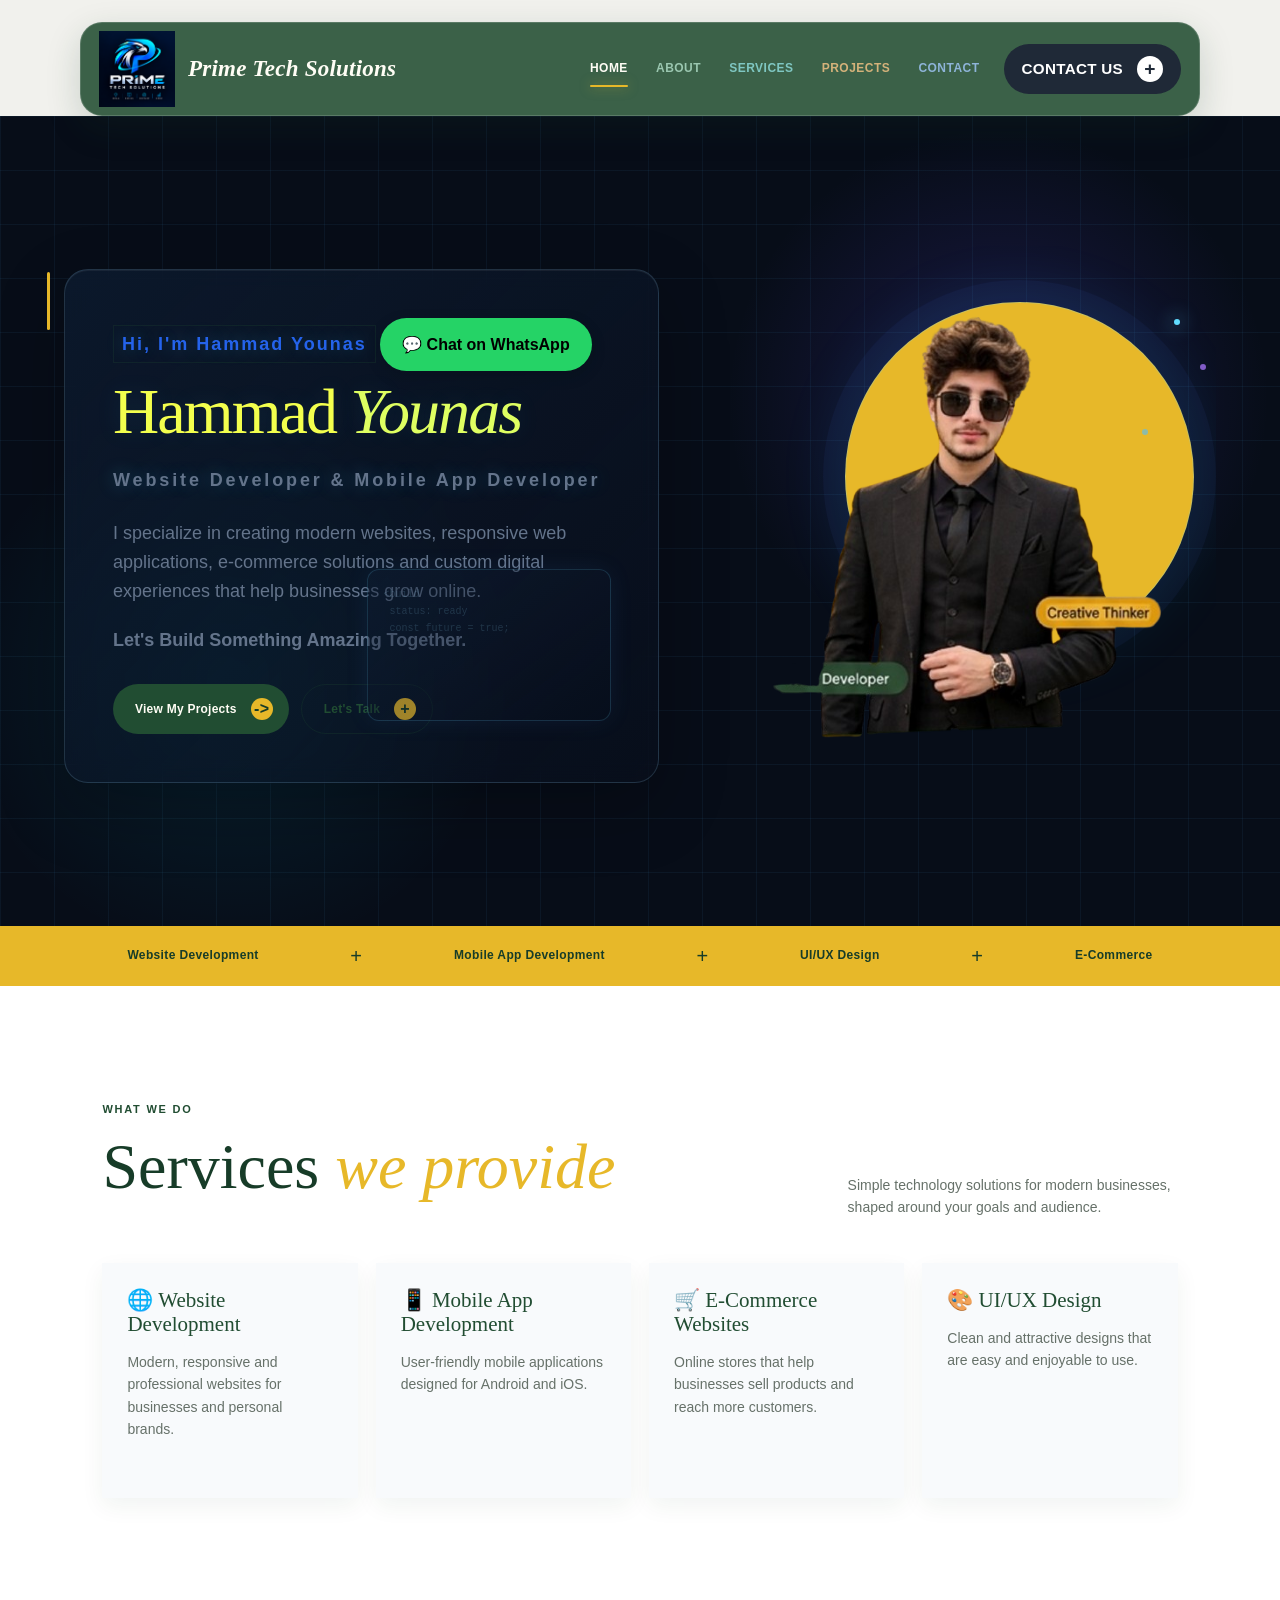
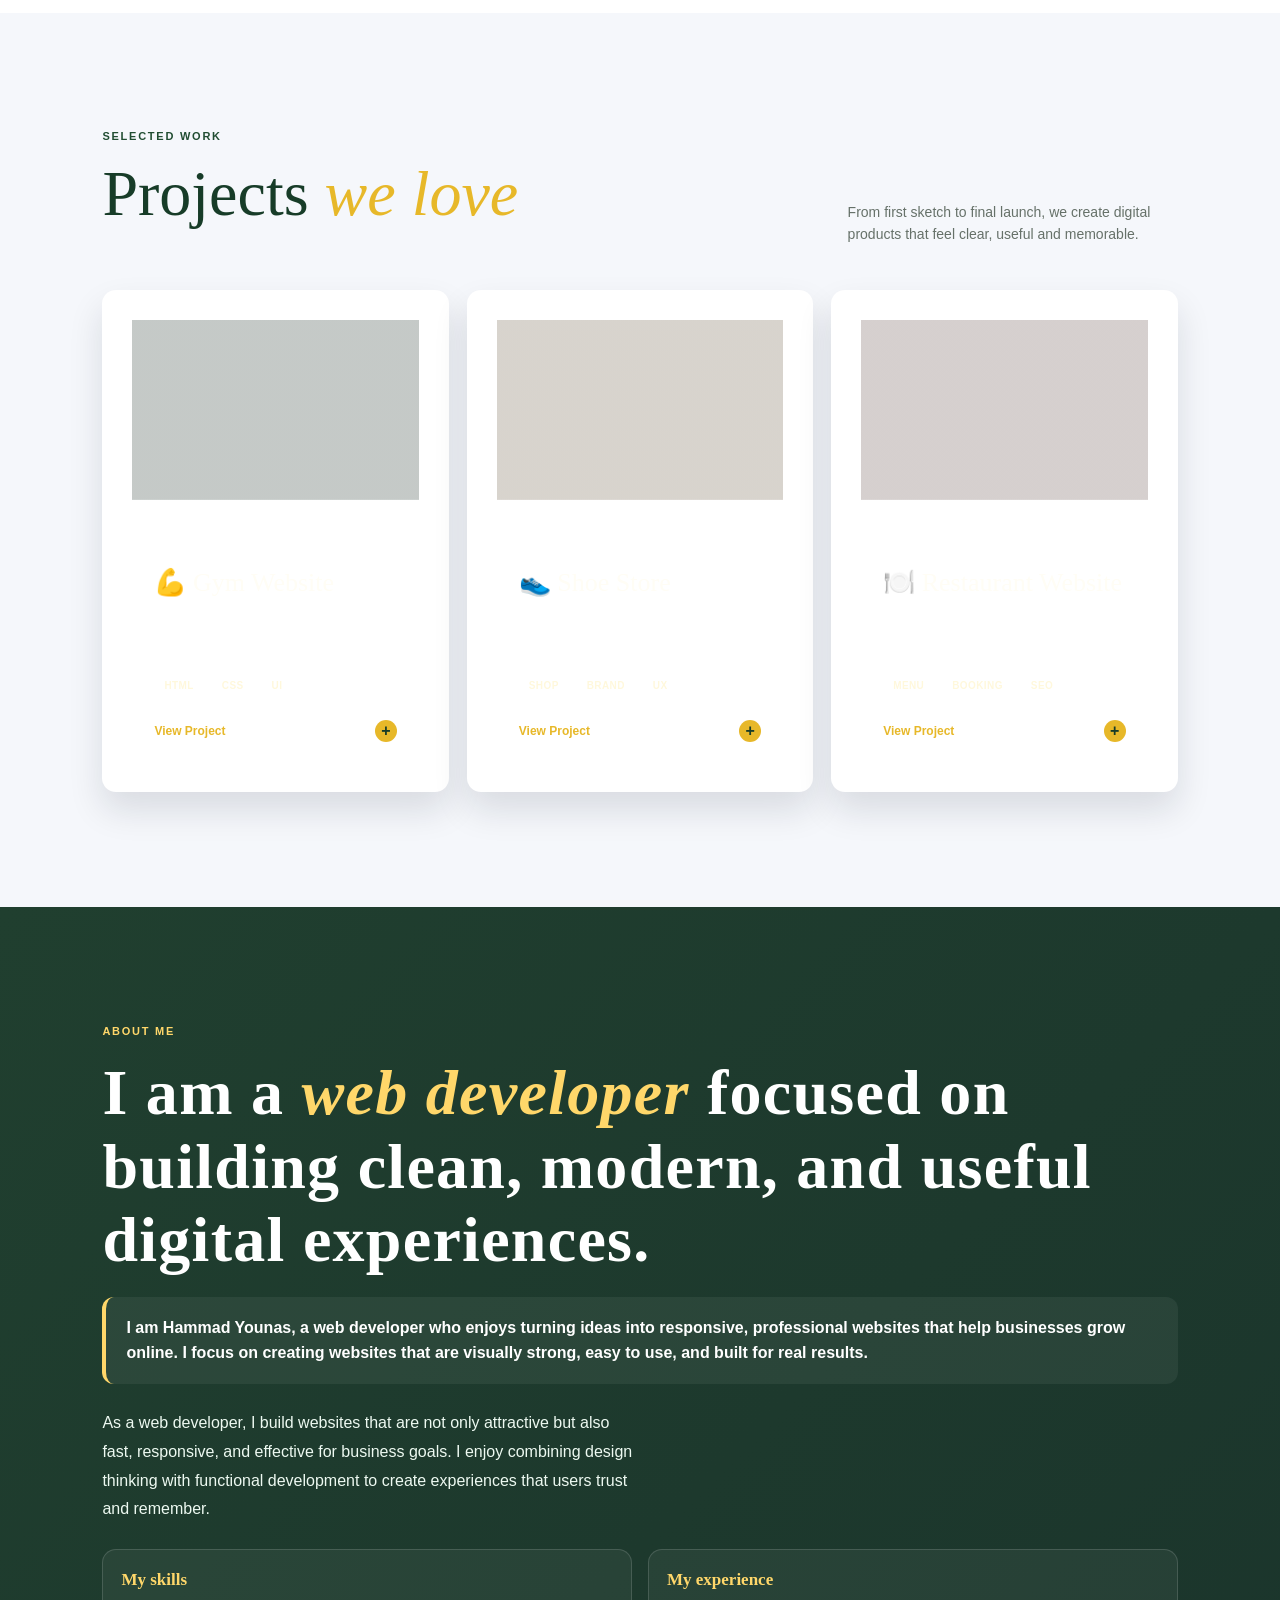
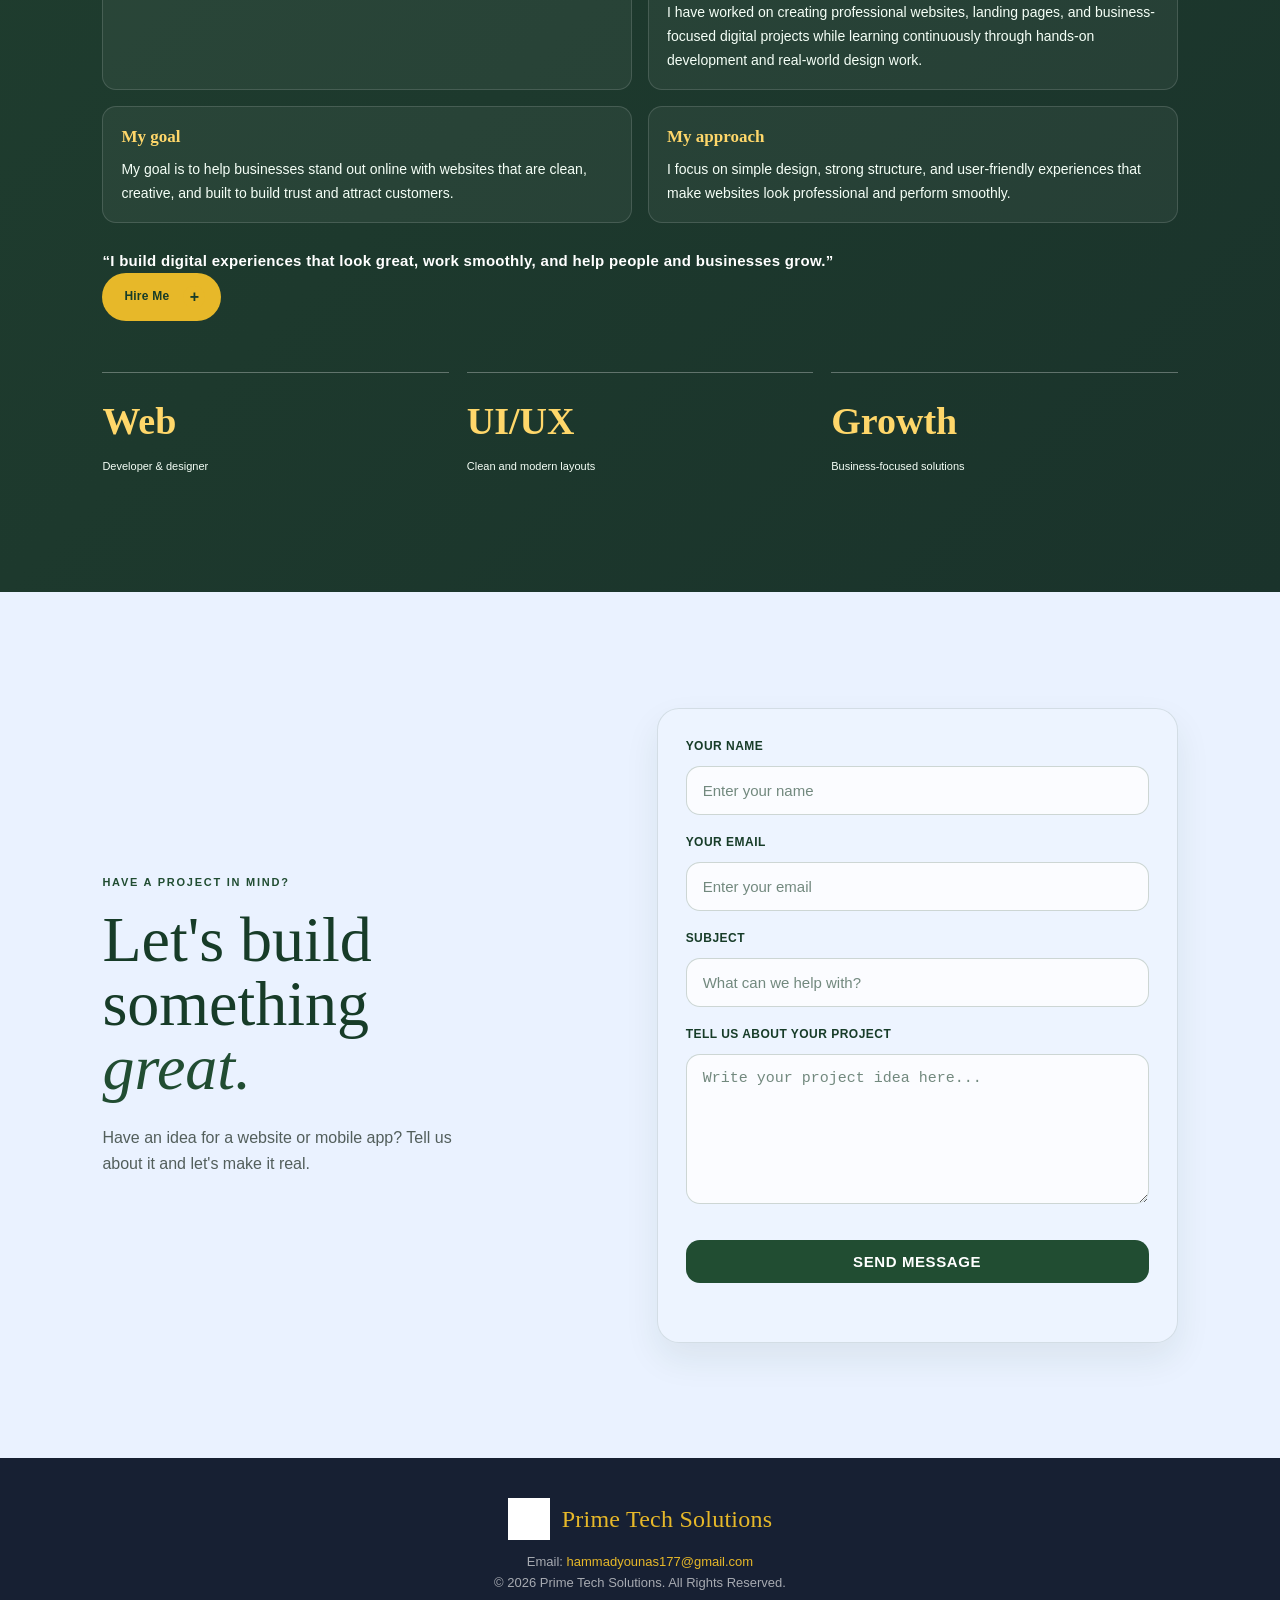
==== commit 256acd43: "Fix contact form" ====
--- a/index.html
+++ b/index.html
@@ -301,7 +301,7 @@
             </div>
 
 
-            <form class="contact-form">
+            <form class="contact-form" action="https://formspree.io/f/mgavoyok" method="POST">
 
                 <div class="field-group">
                     <label for="name">Your Name</label>
@@ -311,6 +311,11 @@
                 <div class="field-group">
                     <label for="email">Your Email</label>
                     <input id="email" name="email" type="email" placeholder="Enter your email" autocomplete="email" required>
+                </div>
+
+                <div class="field-group">
+                    <label for="subject">Subject</label>
+                    <input id="subject" name="subject" type="text" placeholder="What can we help with?" required>
                 </div>
 
                 <div class="field-group">
@@ -370,11 +375,41 @@
 
         const contactForm = document.querySelector('.contact-form');
         const formStatus = document.querySelector('.form-status');
-
-        contactForm.addEventListener('submit', (event) => {
+        const submitButton = contactForm.querySelector('button[type="submit"]');
+        contactForm.addEventListener('submit', async (event) => {
             event.preventDefault();
-            formStatus.textContent = 'Your details are ready. Please email or WhatsApp us to send your project request.';
-            contactForm.reset();
+
+            if (!contactForm.checkValidity()) {
+                contactForm.reportValidity();
+                return;
+            }
+
+            const originalButtonText = submitButton.textContent;
+            submitButton.disabled = true;
+            submitButton.textContent = 'Sending...';
+            formStatus.textContent = '';
+
+            try {
+                const response = await fetch(contactForm.action, {
+                    method: 'POST',
+                    body: new FormData(contactForm),
+                    headers: {
+                        Accept: 'application/json'
+                    }
+                });
+
+                if (!response.ok) {
+                    throw new Error('Form submission failed');
+                }
+
+                formStatus.textContent = 'Message sent successfully! Thank you for choosing us. We appreciate your message and will get back to you soon.';
+                contactForm.reset();
+            } catch (error) {
+                formStatus.textContent = 'Sorry, your message could not be sent. Please try again.';
+            } finally {
+                submitButton.disabled = false;
+                submitButton.textContent = originalButtonText;
+            }
         });
     </script>
 
--- a/style.css
+++ b/style.css
@@ -17,7 +17,7 @@
     font-family: Arial, sans-serif;
     background-color: #f5f7fb;
     color: #172033;
-    line-height: 1.6;
+    line-height: 1.6;s
     overflow-x: hidden;
 }
 
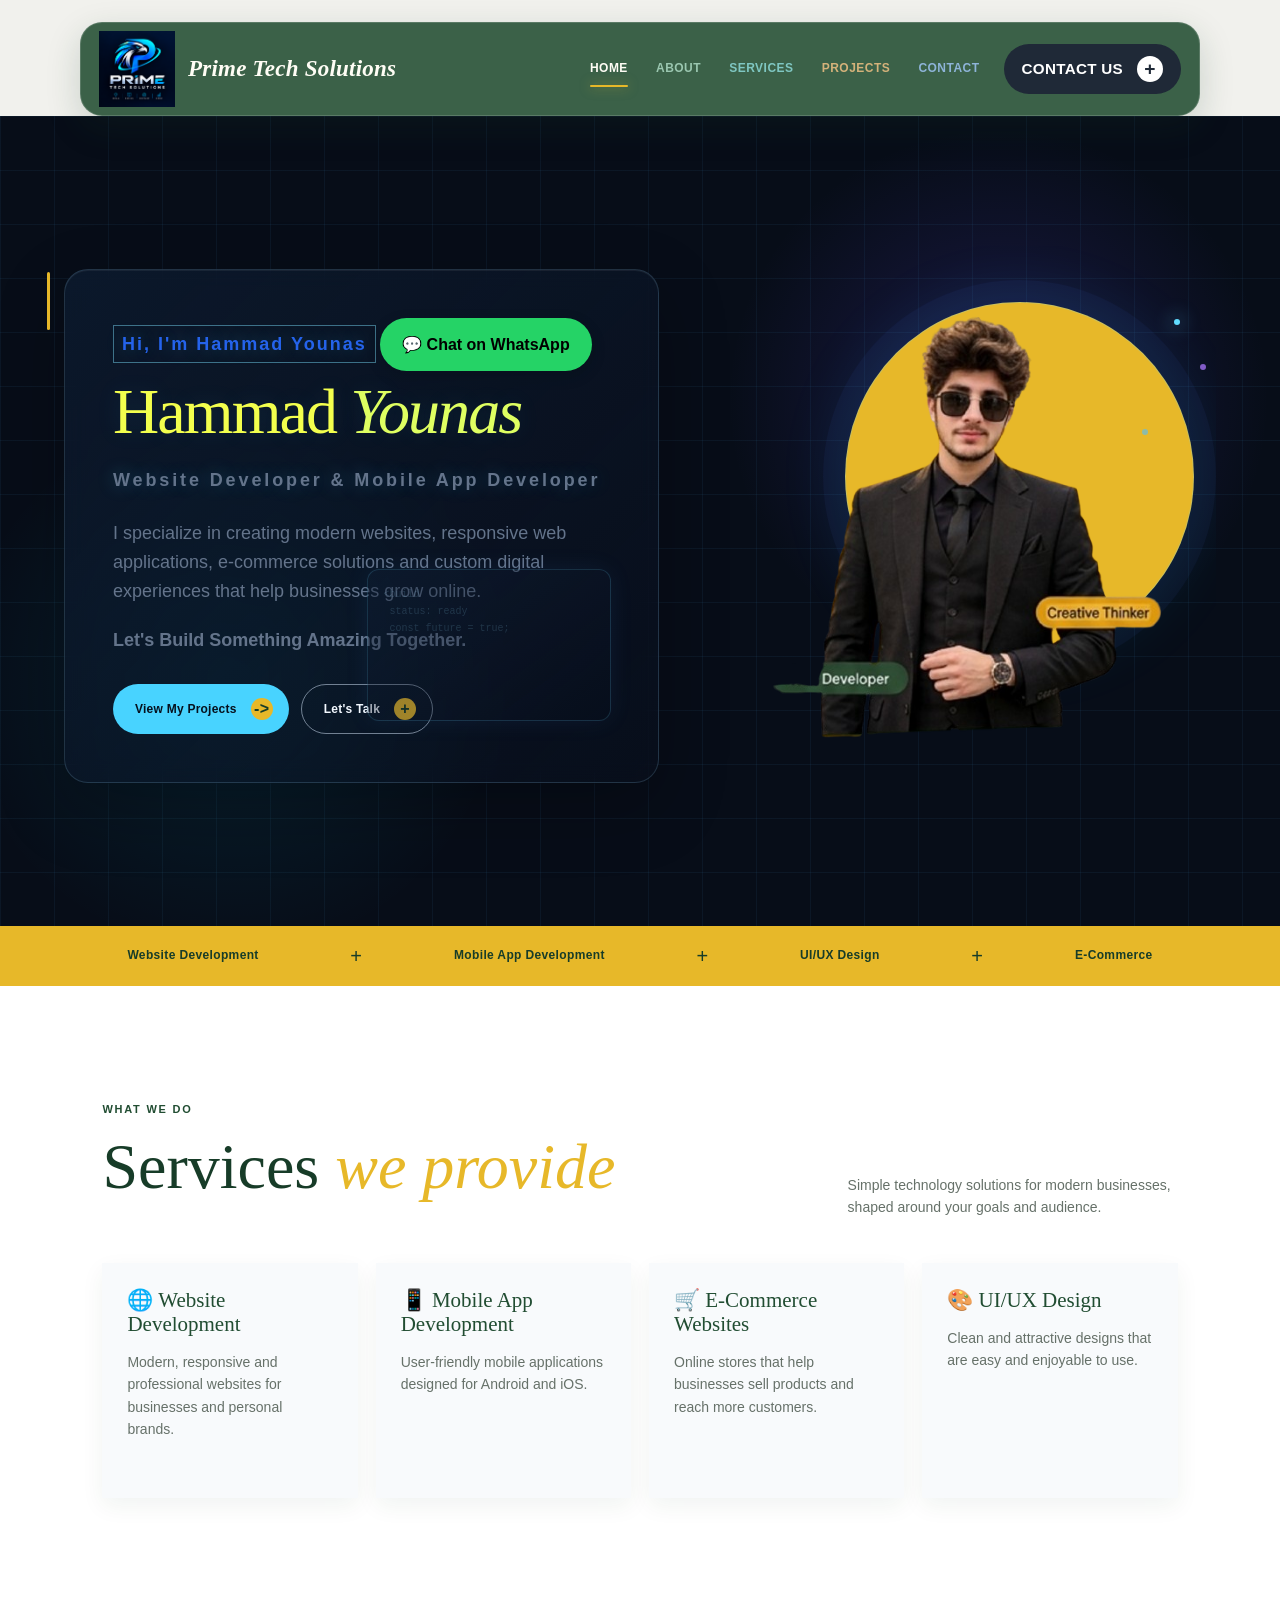
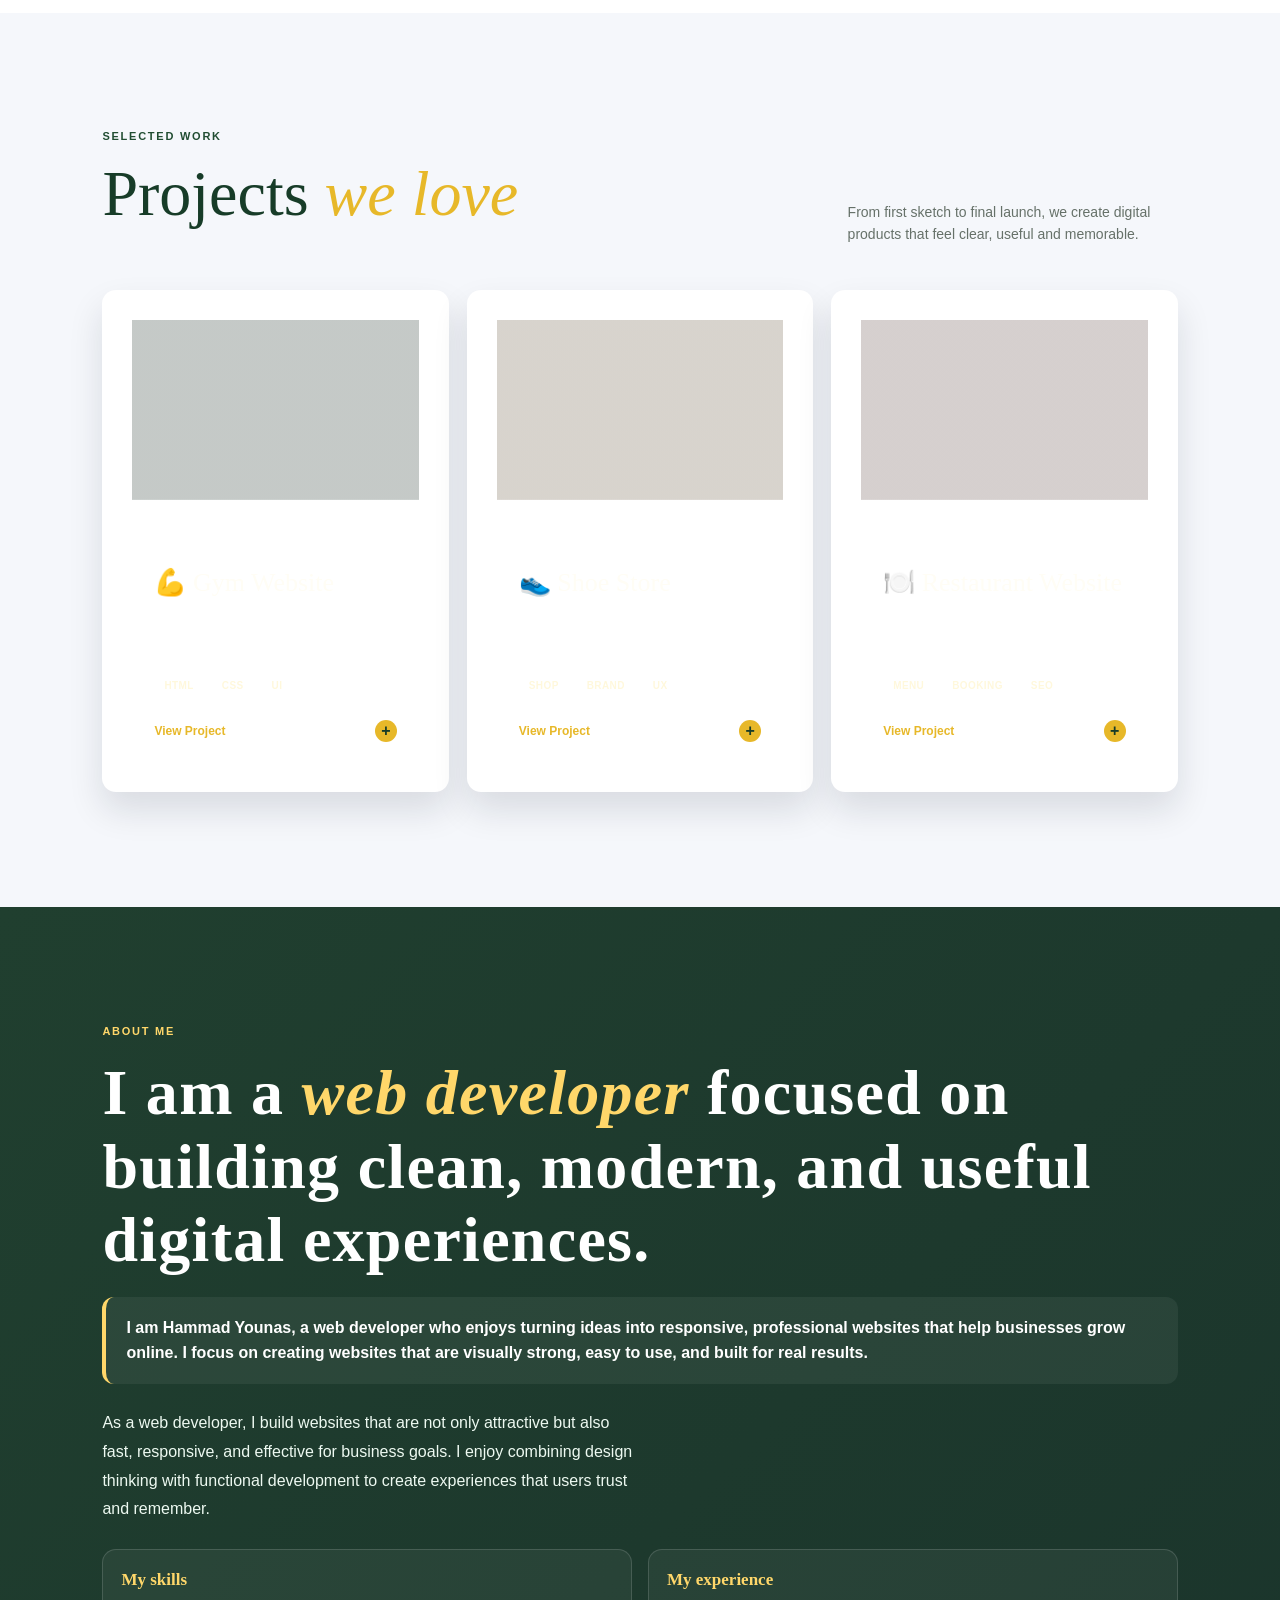
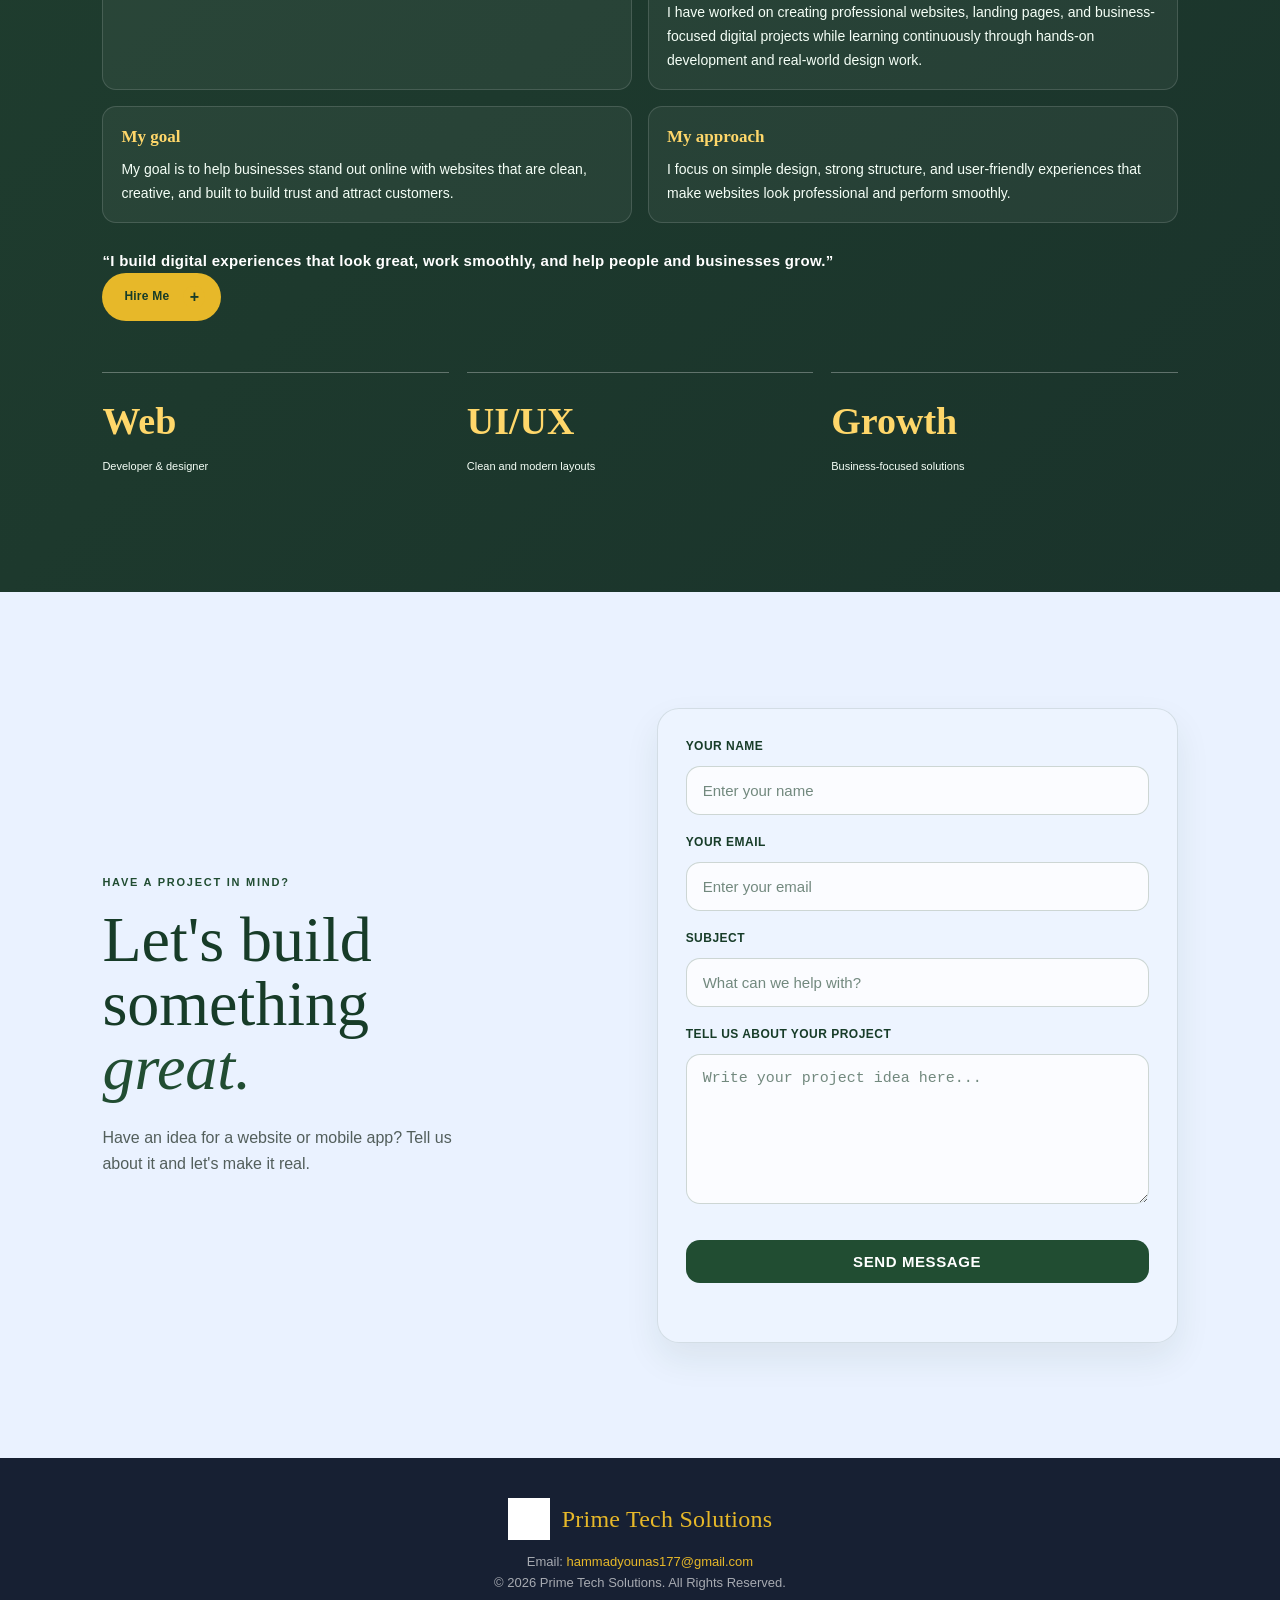
==== commit 9eac5644: "Update portfolio design and contact success page" ====
--- a/index.html
+++ b/index.html
@@ -330,6 +330,16 @@
 
             </form>
 
+            <div class="success-popup" role="status" aria-live="polite" aria-hidden="true">
+                <div class="success-popup-card">
+                    <button class="success-popup-close" type="button" aria-label="Close success message">&times;</button>
+                    <div class="success-popup-icon" aria-hidden="true">😊</div>
+                    <div class="success-popup-check" aria-hidden="true">✓</div>
+                    <h3>Message sent successfully!</h3>
+                    <p>Thank you for choosing us. We appreciate your message and will get back to you soon.</p>
+                </div>
+            </div>
+
         </section>
 
     </main>
@@ -376,6 +386,23 @@
         const contactForm = document.querySelector('.contact-form');
         const formStatus = document.querySelector('.form-status');
         const submitButton = contactForm.querySelector('button[type="submit"]');
+        const successPopup = document.querySelector('.success-popup');
+        const successPopupClose = document.querySelector('.success-popup-close');
+
+        const hideSuccessPopup = () => {
+            successPopup.classList.remove('is-visible');
+            successPopup.setAttribute('aria-hidden', 'true');
+            document.body.classList.remove('success-screen-open');
+        };
+
+        const showSuccessPopup = () => {
+            successPopup.classList.add('is-visible');
+            successPopup.setAttribute('aria-hidden', 'false');
+            document.body.classList.add('success-screen-open');
+        };
+
+        successPopupClose.addEventListener('click', hideSuccessPopup);
+
         contactForm.addEventListener('submit', async (event) => {
             event.preventDefault();
 
@@ -402,8 +429,9 @@
                     throw new Error('Form submission failed');
                 }
 
-                formStatus.textContent = 'Message sent successfully! Thank you for choosing us. We appreciate your message and will get back to you soon.';
+                formStatus.textContent = '';
                 contactForm.reset();
+                window.location.href = 'success.html';
             } catch (error) {
                 formStatus.textContent = 'Sorry, your message could not be sent. Please try again.';
             } finally {
--- a/style.css
+++ b/style.css
@@ -17,7 +17,7 @@
     font-family: Arial, sans-serif;
     background-color: #f5f7fb;
     color: #172033;
-    line-height: 1.6;s
+    line-height: 1.6;
     overflow-x: hidden;
 }
 
@@ -27,6 +27,10 @@
 }
 
 main {
+    overflow: hidden;
+}
+
+body.success-screen-open {
     overflow: hidden;
 }
 
@@ -989,6 +993,149 @@
 footer a:hover, footer a:focus-visible { text-decoration: underline; }
 .form-status { min-height: 1.6em; margin-top: 12px; color: var(--forest-deep); font-size: 12px; }
 
+.success-popup {
+    position: fixed;
+    inset: 0;
+    z-index: 30;
+    display: grid;
+    place-items: center;
+    padding: 24px;
+    background: rgba(12, 29, 20, 0.72);
+    backdrop-filter: blur(6px);
+    opacity: 0;
+    visibility: hidden;
+    pointer-events: none;
+    transition: opacity 0.3s ease, visibility 0.3s ease;
+}
+
+.success-popup.is-visible {
+    opacity: 1;
+    visibility: visible;
+    pointer-events: auto;
+}
+
+.success-popup-card {
+    position: relative;
+    width: min(620px, 100%);
+    padding: clamp(36px, 7vw, 64px) clamp(24px, 7vw, 72px);
+    border: 2px solid rgba(231, 184, 41, 0.7);
+    border-radius: 24px;
+    background: var(--cream);
+    color: var(--forest-deep);
+    box-shadow: 0 24px 70px rgba(0, 0, 0, 0.3);
+    text-align: center;
+    transform: scale(0.88);
+    transition: transform 0.35s cubic-bezier(0.2, 0.8, 0.2, 1);
+}
+
+.success-popup.is-visible .success-popup-card {
+    transform: scale(1);
+}
+
+.success-popup-icon {
+    margin-bottom: 12px;
+    font-size: clamp(58px, 9vw, 86px);
+    line-height: 1;
+}
+
+.success-popup-check {
+    display: grid;
+    place-items: center;
+    width: 42px;
+    height: 42px;
+    margin: 0 auto 22px;
+    border-radius: 50%;
+    color: var(--cream);
+    background: var(--forest);
+    font-size: 26px;
+    font-weight: 700;
+}
+
+.success-popup h3 {
+    margin: 0;
+    color: var(--forest-deep);
+    font-family: Georgia, 'Times New Roman', serif;
+    font-size: clamp(28px, 4vw, 46px);
+    font-weight: 700;
+    line-height: 1.1;
+}
+
+.success-popup p {
+    margin: 0;
+    color: var(--muted);
+    font-size: clamp(16px, 2vw, 20px);
+    line-height: 1.7;
+}
+
+.success-popup h3 + p { margin-top: 20px; }
+
+.success-popup-close {
+    position: absolute;
+    top: 14px;
+    right: 14px;
+    width: 38px;
+    height: 38px;
+    margin: 0;
+    padding: 0;
+    border-radius: 50%;
+    background: transparent;
+    color: var(--forest-deep);
+    font-size: 28px;
+    line-height: 1;
+}
+
+.success-popup-close:hover,
+.success-popup-close:focus-visible {
+    background: rgba(23, 60, 40, 0.1);
+    transform: none;
+}
+
+@media (prefers-reduced-motion: reduce) {
+    .success-popup,
+    .success-popup-card {
+        transition: none;
+    }
+}
+
+@media (max-width: 560px) {
+    .success-popup {
+        padding: 16px;
+    }
+
+    .success-popup-card {
+        padding: 42px 20px 36px;
+        border-radius: 18px;
+    }
+
+    .success-popup h3 {
+        font-size: 28px;
+    }
+
+    .success-popup p {
+        font-size: 16px;
+    }
+}
+
+.success-page {
+    min-height: 100vh;
+    display: grid;
+    place-items: center;
+    padding: 24px;
+    background:
+        linear-gradient(135deg, rgba(23, 60, 40, 0.96), rgba(33, 77, 50, 0.9)),
+        var(--reference-yellow);
+}
+
+.success-page .success-popup-card {
+    transform: none;
+    animation: success-page-in 0.45s cubic-bezier(0.2, 0.8, 0.2, 1) both;
+}
+
+@keyframes success-page-in {
+    from { opacity: 0; transform: scale(0.88); }
+    to { opacity: 1; transform: scale(1); }
+}
+
 @media (max-width: 1024px) {
     .services-grid,
     .projects-grid {
@@ -1303,18 +1450,22 @@
     grid-template-columns: minmax(0, 1fr) minmax(390px, 0.9fr);
     min-height: 610px;
     padding: 70px clamp(28px, 8vw, 110px) 60px;
-    background: var(--reference-paper);
+    background-image:
+        linear-gradient(90deg, rgba(3, 12, 24, 0.92) 0%, rgba(3, 12, 24, 0.76) 48%, rgba(3, 12, 24, 0.38) 100%),
+        url("images/background.png");
+    background-position: center;
+    background-size: cover;
 }
 
 .hero::before { border-color: rgba(33, 77, 50, 0.08); }
-.hero-greeting { border-color: rgba(33, 77, 50, 0.25); color: #536057; }
-.hero h1 { color: var(--reference-dark); font-size: clamp(42px, 5vw, 74px); }
+.hero-greeting { border-color: rgba(125, 227, 255, 0.45); color: #bcefff; }
+.hero h1 { color: #f4f9ff; font-size: clamp(42px, 5vw, 74px); }
 .hero h1 em { color: var(--reference-yellow); }
-.hero-role { color: #5b7186; font-size: 17px; letter-spacing: 0.16em; }
-.hero-copy { color: #63717d; font-size: 16px; }
-.hero-tagline { color: var(--reference-green); }
-.hero .button-dark { color: #fffdf5; background: var(--reference-green); }
-.hero .button-light { color: var(--reference-green); border-color: rgba(33, 77, 50, 0.25); }
+.hero-role { color: #48d3ff; font-size: 17px; letter-spacing: 0.16em; }
+.hero-copy { color: #d1deeb; font-size: 16px; }
+.hero-tagline { color: #f4f9ff; }
+.hero .button-dark { color: #06111e; background: #48d3ff; }
+.hero .button-light { color: #f4f9ff; border-color: rgba(220, 236, 255, 0.5); }
 .hero .button span { background: var(--reference-yellow); }
 
 .hero-visual {
